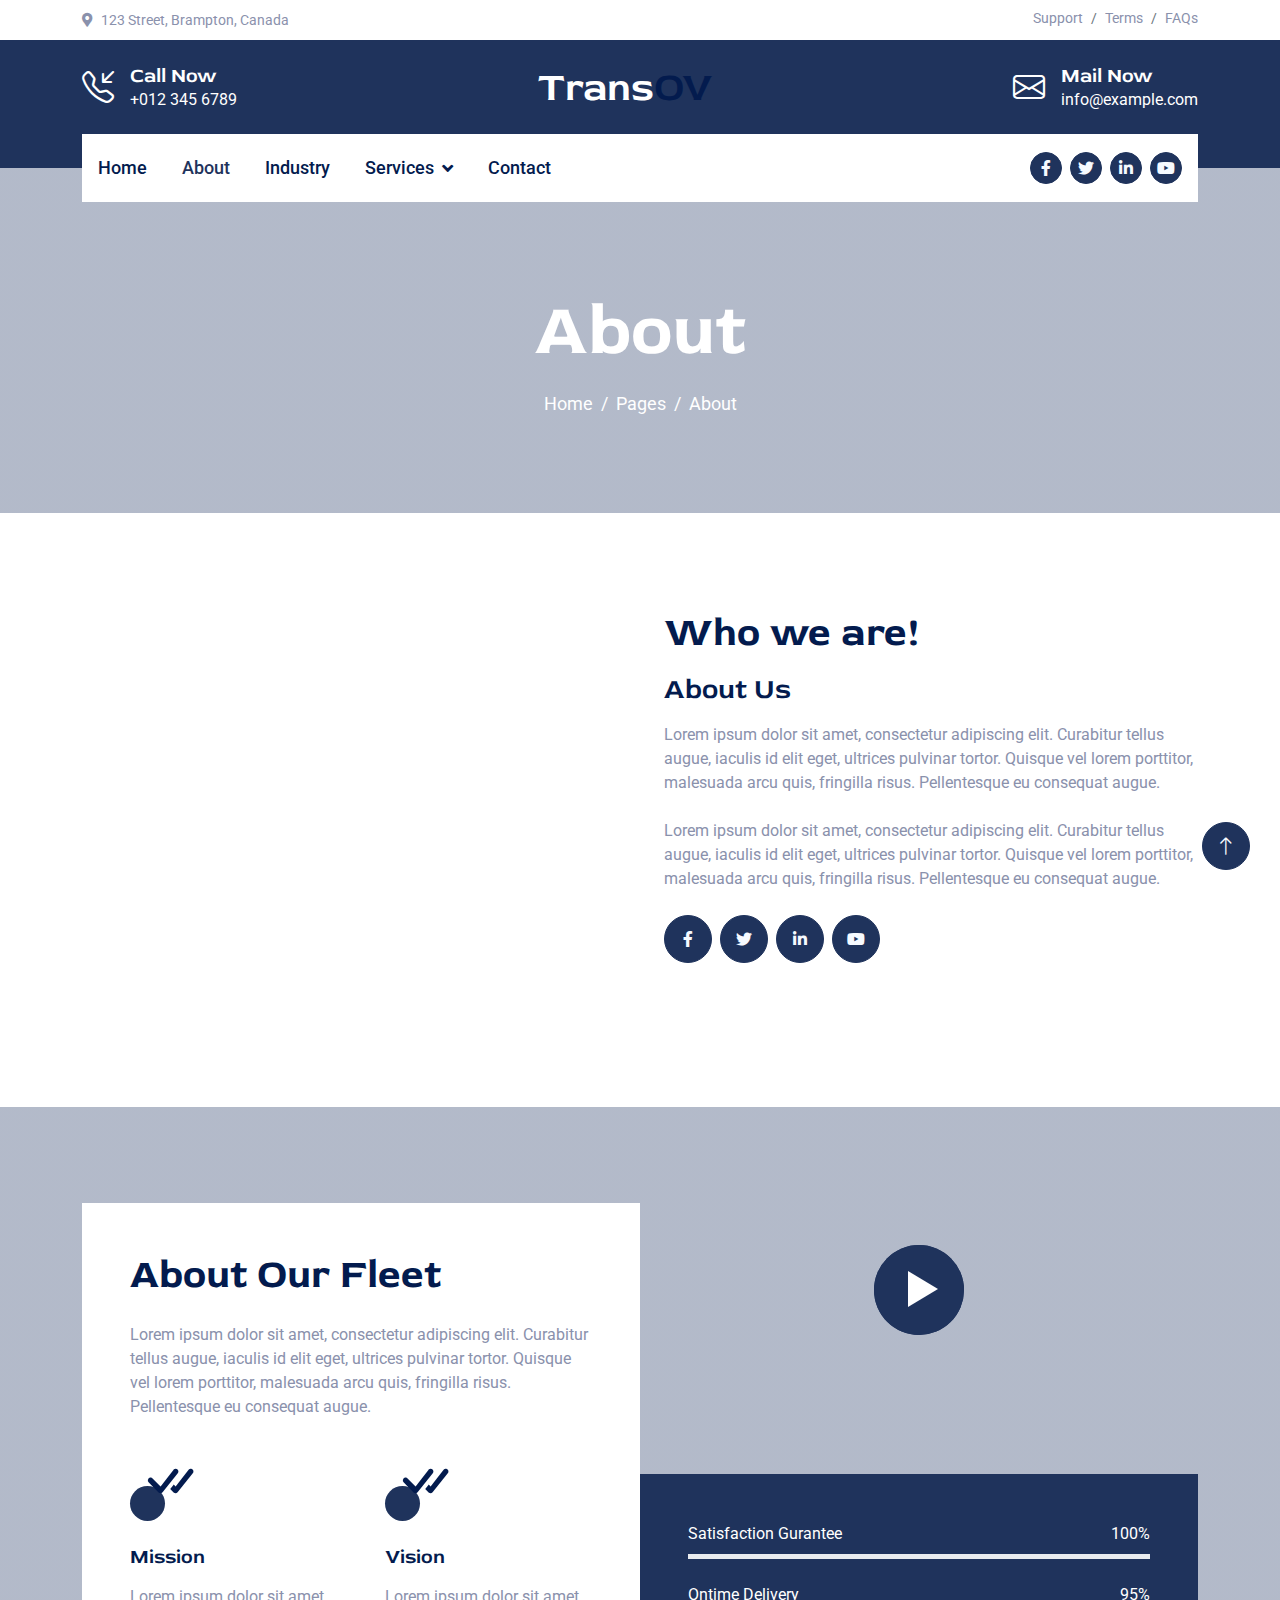
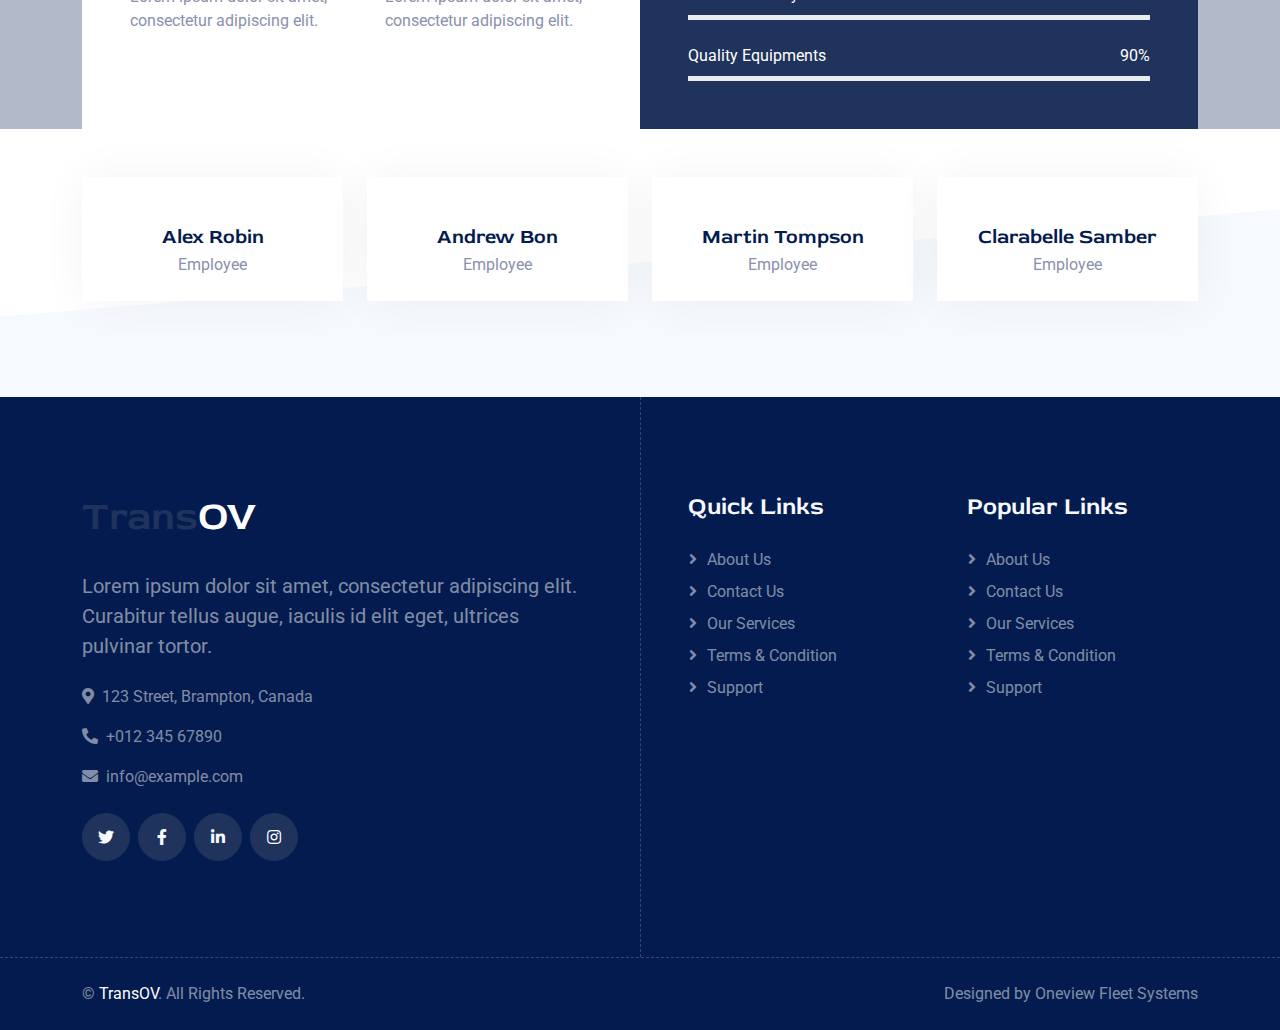
==== about.html @ 71eb105c "Add files via upload" ====
<!DOCTYPE html>
<html lang="en">

<head>
    <meta charset="utf-8">
    <title>Labsky - Laboratory HTML Website Template</title>
    <meta content="width=device-width, initial-scale=1.0" name="viewport">
    <meta content="" name="keywords">
    <meta content="" name="description">

    <!-- Favicon -->
    <link href="img/favicon.ico" rel="icon">

    <!-- Google Web Fonts -->
    <link rel="preconnect" href="https://fonts.googleapis.com">
    <link rel="preconnect" href="https://fonts.gstatic.com" crossorigin>
    <link href="https://fonts.googleapis.com/css2?family=Roboto:wght@400;500&family=Red+Rose:wght@600;700&display=swap"
        rel="stylesheet">

    <!-- Icon Font Stylesheet -->
    <link href="https://cdnjs.cloudflare.com/ajax/libs/font-awesome/5.10.0/css/all.min.css" rel="stylesheet">
    <link rel="stylesheet" href="https://cdn.jsdelivr.net/npm/bootstrap-icons@1.10.4/font/bootstrap-icons.css">

    <!-- Libraries Stylesheet -->
    <link href="lib/animate/animate.min.css" rel="stylesheet">
    <link href="lib/owlcarousel/assets/owl.carousel.min.css" rel="stylesheet">

    <!-- Customized Bootstrap Stylesheet -->
    <link href="css/bootstrap.min.css" rel="stylesheet">

    <!-- Template Stylesheet -->
    <link href="css/style.css" rel="stylesheet">
</head>

<body>
    <!-- Spinner Start -->
    <div id="spinner"
        class="show bg-white position-fixed translate-middle w-100 vh-100 top-50 start-50 d-flex align-items-center justify-content-center">
        <div class="spinner-border text-primary" role="status" style="width: 3rem; height: 3rem;"></div>
    </div>
    <!-- Spinner End -->


   
    <!-- Topbar Start -->
    <div class="container-fluid py-2 d-none d-lg-flex">
        <div class="container">
            <div class="d-flex justify-content-between">
                <div>
                    <small class="me-3"><i class="fa fa-map-marker-alt me-2"></i>123 Street, Brampton, Canada</small>
                   
                </div>
                <nav class="breadcrumb mb-0">
                 
                    <a class="breadcrumb-item small text-body" href="#">Support</a>
                    <a class="breadcrumb-item small text-body" href="#">Terms</a>
                    <a class="breadcrumb-item small text-body" href="#">FAQs</a>
                </nav>
            </div>
        </div>
    </div>
    <!-- Topbar End -->


    <!-- Brand Start -->
    <div class="container-fluid bg-primary text-white pt-4 pb-5 d-none d-lg-flex">
        <div class="container pb-2">
            <div class="d-flex align-items-center justify-content-between">
                <div class="d-flex">
                    <i class="bi bi-telephone-inbound fs-2"></i>
                    <div class="ms-3">
                        <h5 class="text-white mb-0">Call Now</h5>
                        <span>+012 345 6789</span>
                    </div>
                </div>
                <a href="index.html" class="h1 text-white mb-0">Trans<span class="text-dark">OV</span></a>
                <div class="d-flex">
                    <i class="bi bi-envelope fs-2"></i>
                    <div class="ms-3">
                        <h5 class="text-white mb-0">Mail Now</h5>
                        <span>info@example.com</span>
                    </div>
                </div>
            </div>
        </div>
    </div>
    <!-- Brand End -->


    <!-- Navbar Start -->
    <div class="container-fluid sticky-top">
        <div class="container">
            <nav class="navbar navbar-expand-lg navbar-light bg-white py-lg-0 px-lg-3">
                <a href="index.html" class="navbar-brand d-lg-none">
                    <h1 class="text-primary m-0">Trans<span class="text-dark">OV</span></h1>
                </a>
                <button type="button" class="navbar-toggler me-0" data-bs-toggle="collapse"
                    data-bs-target="#navbarCollapse">
                    <span class="navbar-toggler-icon"></span>
                </button>
                <div class="collapse navbar-collapse" id="navbarCollapse">
                    <div class="navbar-nav">
                        <a href="index.html" class="nav-item nav-link ">Home</a>
                        <a href="about.html" class="nav-item nav-link active">About</a>
                        <a href="industry.html" class="nav-item nav-link">Industry</a>
                        <div class="nav-item dropdown">
                            <a href="service.html" class="nav-link dropdown-toggle" data-bs-toggle="dropdown">Services</a>
                            <div class="dropdown-menu bg-light m-0">
                                <a href="ser1.html" class="dropdown-item">Ser 1</a>
                                <a href="ser2.html" class="dropdown-item">Ser 2</a>
                                <a href="ser3.html" class="dropdown-item">Ser 3</a>
                                <a href="ser4.html" class="dropdown-item">Ser 4</a>
                                <a href="ser5.html" class="dropdown-item">Ser 5</a>
								<a href="ser6.html" class="dropdown-item">Ser 6</a>
								<a href="ser7.html" class="dropdown-item">Ser 7</a>
								<a href="ser8.html" class="dropdown-item">Ser 8</a>
                            </div>
                        </div>
                        <a href="contact.html" class="nav-item nav-link">Contact</a>
                    </div>
                    <div class="ms-auto d-none d-lg-flex">
                        <a class="btn btn-sm-square btn-primary ms-2" href=""><i class="fab fa-facebook-f"></i></a>
                        <a class="btn btn-sm-square btn-primary ms-2" href=""><i class="fab fa-twitter"></i></a>
                        <a class="btn btn-sm-square btn-primary ms-2" href=""><i class="fab fa-linkedin-in"></i></a>
                        <a class="btn btn-sm-square btn-primary ms-2" href=""><i class="fab fa-youtube"></i></a>
                    </div>
                </div>
            </nav>
        </div>
    </div>
    <!-- Navbar End -->


    <!-- Page Header Start -->
    <div class="container-fluid page-header py-5 mb-5 wow fadeIn" data-wow-delay="0.1s">
        <div class="container text-center py-5 mt-4">
            <h1 class="display-2 text-white mb-3 animated slideInDown">About</h1>
            <nav aria-label="breadcrumb animated slideInDown">
                <ol class="breadcrumb justify-content-center mb-0">
                    <li class="breadcrumb-item"><a href="#">Home</a></li>
                    <li class="breadcrumb-item"><a href="#">Pages</a></li>
                    <li class="breadcrumb-item" aria-current="page">About</li>
                </ol>
            </nav>
        </div>
    </div>
    <!-- Page Header End -->

    
    <!-- About Start -->
    <div class="container-fluid py-5">
        <div class="container">
            <div class="row g-5 align-items-center mb-5">
                <div class="col-md-6 wow fadeIn" data-wow-delay="0.3s">
                    <img class="img-fluid w-100" src="img/team-1.jpg" alt="">
                </div>
                <div class="col-md-6 wow fadeIn" data-wow-delay="0.5s">
                    <h1 class="display-6 mb-3">Who we are!</h1>
                   
                   
                    <h3 class="mb-3">About Us</h3>
                    <p class="mb-4">Lorem ipsum dolor sit amet, consectetur adipiscing elit. Curabitur tellus augue, iaculis id elit eget, ultrices pulvinar tortor. Quisque vel lorem porttitor, malesuada arcu quis, fringilla risus. Pellentesque eu consequat augue.</p>
                    <p class="mb-4">Lorem ipsum dolor sit amet, consectetur adipiscing elit. Curabitur tellus augue, iaculis id elit eget, ultrices pulvinar tortor. Quisque vel lorem porttitor, malesuada arcu quis, fringilla risus. Pellentesque eu consequat augue.</p>
                    <div class="d-flex">
                        <a class="btn btn-lg-square btn-primary me-2" href=""><i class="fab fa-facebook-f"></i></a>
                        <a class="btn btn-lg-square btn-primary me-2" href=""><i class="fab fa-twitter"></i></a>
                        <a class="btn btn-lg-square btn-primary me-2" href=""><i class="fab fa-linkedin-in"></i></a>
                        <a class="btn btn-lg-square btn-primary me-2" href=""><i class="fab fa-youtube"></i></a>
                    </div>
                </div>
            </div>
        </div>
    </div>
    <!-- About End -->


   <!-- Features Start -->
    <div class="container-fluid feature mt-5 wow fadeInUp" data-wow-delay="0.1s">
        <div class="container">
            <div class="row g-0">
                <div class="col-lg-6 pt-lg-5">
                    <div class="bg-white p-5 mt-lg-5">
                        <h1 class="display-6 mb-4 wow fadeIn" data-wow-delay="0.3s">About Our Fleet</h1>
                        <p class="mb-4 wow fadeIn" data-wow-delay="0.4s">Lorem ipsum dolor sit amet, consectetur adipiscing elit. Curabitur tellus augue, iaculis id elit eget, ultrices pulvinar tortor. Quisque vel lorem porttitor, malesuada arcu quis, fringilla risus. Pellentesque eu consequat augue.</p>
                        <div class="row g-5 pt-2 mb-5">
                            <div class="col-sm-6 wow fadeIn" data-wow-delay="0.3s">
                                <div class="icon-box-primary mb-4">
                                    <i class="bi bi-check-all text-dark"></i>
                                </div>
                                <h5 class="mb-3">Mission</h5>
                                <span>Lorem ipsum dolor sit amet, consectetur adipiscing elit.</span>
                            </div>
                            <div class="col-sm-6 wow fadeIn" data-wow-delay="0.4s">
                                <div class="icon-box-primary mb-4">
                                    <i class="bi bi-check-all text-dark"></i>
                                </div>
                                <h5 class="mb-3">Vision</h5>
                                <span>Lorem ipsum dolor sit amet, consectetur adipiscing elit.</span>
                            </div>
                        </div>
                   
                    </div>
                </div>
                <div class="col-lg-6">
                    <div class="row h-100 align-items-end">
                        <div class="col-12 wow fadeIn" data-wow-delay="0.3s">
                            <div class="d-flex align-items-center justify-content-center" style="min-height: 300px;">
                                <button type="button" class="btn-play" data-bs-toggle="modal"
                                    data-src="" data-bs-target="#videoModal">
                                    <span></span>
                                </button>
                            </div>
                        </div>
                        <div class="col-12">
                            <div class="bg-primary p-5">
                                <div class="experience mb-4 wow fadeIn" data-wow-delay="0.3s">
                                    <div class="d-flex justify-content-between mb-2">
                                        <span class="text-white">Satisfaction Gurantee</span>
                                        <span class="text-white">100%</span>
                                    </div>
                                    <div class="progress">
                                        <div class="progress-bar bg-dark" role="progressbar" aria-valuenow="100" aria-valuemin="0" aria-valuemax="100"></div>
                                    </div>
                                </div>
                                <div class="experience mb-4 wow fadeIn" data-wow-delay="0.4s">
                                    <div class="d-flex justify-content-between mb-2">
                                        <span class="text-white">Ontime Delivery</span>
                                        <span class="text-white">95%</span>
                                    </div>
                                    <div class="progress">
                                        <div class="progress-bar bg-dark" role="progressbar" aria-valuenow="95" aria-valuemin="0" aria-valuemax="100"></div>
                                    </div>
                                </div>
                                <div class="experience mb-0 wow fadeIn" data-wow-delay="0.5s">
                                    <div class="d-flex justify-content-between mb-2">
                                        <span class="text-white">Quality Equipments</span>
                                        <span class="text-white">90%</span>
                                    </div>
                                    <div class="progress">
                                        <div class="progress-bar bg-dark" role="progressbar" aria-valuenow="90" aria-valuemin="0" aria-valuemax="100"></div>
                                    </div>
                                </div>
                            </div>
                        </div>
                    </div>
                </div>
            </div>
        </div>
    </div>
    <!-- Features End -->


    <!-- Video Modal Start -->
    <div class="modal modal-video fade" id="videoModal" tabindex="-1" aria-labelledby="exampleModalLabel"
        aria-hidden="true">
        <div class="modal-dialog">
            <div class="modal-content rounded-0">
                <div class="modal-header">
                    <h3 class="modal-title" id="exampleModalLabel">Youtube Video</h3>
                    <button type="button" class="btn-close" data-bs-dismiss="modal" aria-label="Close"></button>
                </div>
                <div class="modal-body">
                    <!-- 16:9 aspect ratio -->
                    <div class="ratio ratio-16x9">
                        <iframe class="embed-responsive-item" src="" id="video" allowfullscreen
                            allowscriptaccess="always" allow="autoplay"></iframe>
                    </div>
                </div>
            </div>
        </div>
    </div>
    <!-- Video Modal End -->


    <!-- Team Start -->
    <div class="container-fluid container-team py-5">
        <div class="container pb-5">
           
            <div class="row g-4">
                <div class="col-lg-3 col-md-6 wow fadeInUp" data-wow-delay="0.1s">
                    <div class="team-item">
                        <div class="position-relative overflow-hidden">
                            <img class="img-fluid w-100" src="img/team-2.jpg" alt="">
                            <div class="team-social">
                                <a class="btn btn-square btn-light mx-1" href=""><i class="fab fa-facebook-f"></i></a>
                                <a class="btn btn-square btn-light mx-1" href=""><i class="fab fa-twitter"></i></a>
                                <a class="btn btn-square btn-light mx-1" href=""><i class="fab fa-linkedin-in"></i></a>
                                <a class="btn btn-square btn-light mx-1" href=""><i class="fab fa-youtube"></i></a>
                            </div>
                        </div>
                        <div class="text-center p-4">
                            <h5 class="mb-1">Alex Robin</h5>
                            <span>Employee</span>
                        </div>
                    </div>
                </div>
                <div class="col-lg-3 col-md-6 wow fadeInUp" data-wow-delay="0.3s">
                    <div class="team-item">
                        <div class="position-relative overflow-hidden">
                            <img class="img-fluid w-100" src="img/team-3.jpg" alt="">
                            <div class="team-social">
                                <a class="btn btn-square btn-light mx-1" href=""><i class="fab fa-facebook-f"></i></a>
                                <a class="btn btn-square btn-light mx-1" href=""><i class="fab fa-twitter"></i></a>
                                <a class="btn btn-square btn-light mx-1" href=""><i class="fab fa-linkedin-in"></i></a>
                                <a class="btn btn-square btn-light mx-1" href=""><i class="fab fa-youtube"></i></a>
                            </div>
                        </div>
                        <div class="text-center p-4">
                            <h5 class="mb-1">Andrew Bon</h5>
                            <span>Employee</span>
                        </div>
                    </div>
                </div>
                <div class="col-lg-3 col-md-6 wow fadeInUp" data-wow-delay="0.5s">
                    <div class="team-item">
                        <div class="position-relative overflow-hidden">
                            <img class="img-fluid w-100" src="img/team-4.jpg" alt="">
                            <div class="team-social">
                                <a class="btn btn-square btn-light mx-1" href=""><i class="fab fa-facebook-f"></i></a>
                                <a class="btn btn-square btn-light mx-1" href=""><i class="fab fa-twitter"></i></a>
                                <a class="btn btn-square btn-light mx-1" href=""><i class="fab fa-linkedin-in"></i></a>
                                <a class="btn btn-square btn-light mx-1" href=""><i class="fab fa-youtube"></i></a>
                            </div>
                        </div>
                        <div class="text-center p-4">
                            <h5 class="mb-1">Martin Tompson</h5>
                            <span>Employee</span>
                        </div>
                    </div>
                </div>
                <div class="col-lg-3 col-md-6 wow fadeInUp" data-wow-delay="0.7s">
                    <div class="team-item">
                        <div class="position-relative overflow-hidden">
                            <img class="img-fluid w-100" src="img/team-5.jpg" alt="">
                            <div class="team-social">
                                <a class="btn btn-square btn-light mx-1" href=""><i class="fab fa-facebook-f"></i></a>
                                <a class="btn btn-square btn-light mx-1" href=""><i class="fab fa-twitter"></i></a>
                                <a class="btn btn-square btn-light mx-1" href=""><i class="fab fa-linkedin-in"></i></a>
                                <a class="btn btn-square btn-light mx-1" href=""><i class="fab fa-youtube"></i></a>
                            </div>
                        </div>
                        <div class="text-center p-4">
                            <h5 class="mb-1">Clarabelle Samber</h5>
                            <span>Employee</span>
                        </div>
                    </div>
                </div>
            </div>
        </div>
    </div>
    <!-- Team End -->


   <!-- Footer Start -->
    <div class="container-fluid footer position-relative bg-dark text-white-50 py-5 wow fadeIn" data-wow-delay="0.1s">
        <div class="container">
            <div class="row g-5 py-5">
                <div class="col-lg-6 pe-lg-5">
                    <a href="index.html" class="navbar-brand">
                        <h1 class="h1 text-primary mb-0">Trans<span class="text-white">OV</span></h1>
                    </a>
                    <p class="fs-5 mb-4">Lorem ipsum dolor sit amet, consectetur adipiscing elit. Curabitur tellus augue, iaculis id elit eget, ultrices pulvinar tortor.</p>
                    <p><i class="fa fa-map-marker-alt me-2"></i>123 Street, Brampton, Canada</p>
                    <p><i class="fa fa-phone-alt me-2"></i>+012 345 67890</p>
                    <p><i class="fa fa-envelope me-2"></i>info@example.com</p>
                    <div class="d-flex mt-4">
                        <a class="btn btn-lg-square btn-primary me-2" href="#"><i class="fab fa-twitter"></i></a>
                        <a class="btn btn-lg-square btn-primary me-2" href="#"><i class="fab fa-facebook-f"></i></a>
                        <a class="btn btn-lg-square btn-primary me-2" href="#"><i class="fab fa-linkedin-in"></i></a>
                        <a class="btn btn-lg-square btn-primary me-2" href="#"><i class="fab fa-instagram"></i></a>
                    </div>
                </div>
                <div class="col-lg-6 ps-lg-5">
                    <div class="row g-5">
                        <div class="col-sm-6">
                            <h4 class="text-light mb-4">Quick Links</h4>
                            <a class="btn btn-link" href="">About Us</a>
                            <a class="btn btn-link" href="">Contact Us</a>
                            <a class="btn btn-link" href="">Our Services</a>
                            <a class="btn btn-link" href="">Terms & Condition</a>
                            <a class="btn btn-link" href="">Support</a>
                        </div>
                        <div class="col-sm-6">
                            <h4 class="text-light mb-4">Popular Links</h4>
                            <a class="btn btn-link" href="">About Us</a>
                            <a class="btn btn-link" href="">Contact Us</a>
                            <a class="btn btn-link" href="">Our Services</a>
                            <a class="btn btn-link" href="">Terms & Condition</a>
                            <a class="btn btn-link" href="">Support</a>
                        </div>
                        
                    </div>
                </div>
            </div>
        </div>
    </div>
    <!-- Footer End -->


    <!-- Copyright Start -->
    <div class="container-fluid copyright bg-dark text-white-50 py-4">
        <div class="container">
            <div class="row">
                <div class="col-md-6 text-center text-md-start">
                    <p class="mb-0">&copy; <a href="#">TransOV</a>. All Rights Reserved.</p>
                </div>
                <div class="col-md-6 text-center text-md-end">
                    <p class="mb-0">Designed by Oneview Fleet Systems</p>
                </div>
            </div>
        </div>
    </div>
    <!-- Copyright End -->


    <!-- Back to Top -->
    <a href="#" class="btn btn-lg btn-primary btn-lg-square rounded-circle back-to-top"><i class="bi bi-arrow-up"></i></a>


    <!-- JavaScript Libraries -->
    <script src="https://ajax.googleapis.com/ajax/libs/jquery/3.6.1/jquery.min.js"></script>
    <script src="https://cdn.jsdelivr.net/npm/bootstrap@5.0.0/dist/js/bootstrap.bundle.min.js"></script>
    <script src="lib/wow/wow.min.js"></script>
    <script src="lib/easing/easing.min.js"></script>
    <script src="lib/waypoints/waypoints.min.js"></script>
    <script src="lib/counterup/counterup.min.js"></script>
    <script src="lib/owlcarousel/owl.carousel.min.js"></script>

    <!-- Template Javascript -->
    <script src="js/main.js"></script>
</body>

</html>
---- css/style.css ----
/********** Template CSS **********/

.back-to-top {
    position: fixed;
    display: none;
    right: 30px;
    bottom: 30px;
    z-index: 99;
}

.fw-medium {
    font-weight: 500;
}


/*** Spinner ***/
#spinner {
    opacity: 0;
    visibility: hidden;
    transition: opacity .5s ease-out, visibility 0s linear .5s;
    z-index: 99999;
}

#spinner.show {
    transition: opacity .5s ease-out, visibility 0s linear 0s;
    visibility: visible;
    opacity: 1;
}


/*** Button ***/
.btn {
    transition: .5s;
    font-weight: 500;
}

.btn-primary,
.btn-outline-primary:hover {
    color: var(--bs-light);
}

.btn-secondary,
.btn-outline-secondary:hover {
    color: var(--bs-dark);
}

.btn-square {
    width: 38px;
    height: 38px;
}

.btn-sm-square {
    width: 32px;
    height: 32px;
}

.btn-lg-square {
    width: 48px;
    height: 48px;
}

.btn-square,
.btn-sm-square,
.btn-lg-square {
    padding: 0;
    display: flex;
    align-items: center;
    justify-content: center;
    border-radius: 50px;
    font-weight: normal;
}

.icon-box-primary,
.icon-box-light {
    position: relative;
    padding: 0 0 10px 10px;
    z-index: 1;
}

.icon-box-primary i,
.icon-box-light i {
    font-size: 60px;
    line-height: 0;
}

.icon-box-primary::before,
.icon-box-light::before {
    position: absolute;
    content: "";
    width: 35px;
    height: 35px;
    left: 0;
    bottom: 0;
    border-radius: 35px;
    transition: .5s;
    z-index: -1;
}

.icon-box-primary::before {
    background: var(--bs-primary);
}

.icon-box-light::before {
    background: var(--bs-light);
}


/*** Navbar ***/
.sticky-top {
    top: -100px;
    transition: .5s;
}

.navbar .navbar-nav .nav-link {
    margin-right: 35px;
    padding: 20px 0;
    color: var(--bs-dark);
    font-size: 18px;
    font-weight: 500;
    outline: none;
}

.navbar .navbar-nav .nav-link:hover,
.navbar .navbar-nav .nav-link.active {
    color: var(--bs-primary);
}

.navbar .dropdown-toggle::after {
    border: none;
    content: "\f107";
    font-family: "Font Awesome 5 Free";
    font-weight: 900;
    vertical-align: middle;
    margin-left: 8px;
}

@media (max-width: 991.98px) {
    .navbar .navbar-nav .nav-link  {
        margin-right: 0;
        padding: 10px 0;
    }

    .navbar .navbar-nav {
        margin-top: 15px;
        border-top: 1px solid #EEEEEE;
    }
}

@media (min-width: 992px) {
    .sticky-top {
        margin-top: -34px;
    }

    .navbar {
        height: 68px;
    }

    .navbar .nav-item .dropdown-menu {
        display: block;
        border: none;
        margin-top: 0;
        top: 150%;
        opacity: 0;
        visibility: hidden;
        transition: .5s;
    }

    .navbar .nav-item:hover .dropdown-menu {
        top: 100%;
        visibility: visible;
        transition: .5s;
        opacity: 1;
    }
}


/*** Header ***/
@media (min-width: 992px) {
    .header-carousel,
    .page-header {
        margin-top: -34px;
    }
}

.carousel-caption {
    top: 0;
    left: 0;
    right: 0;
    bottom: 0;
    display: flex;
    align-items: center;
    background: rgba(3, 27, 78, .3);
    z-index: 1;
}

.carousel-control-prev,
.carousel-control-next {
    width: 15%;
}

.carousel-control-prev-icon,
.carousel-control-next-icon {
    width: 3.5rem;
    height: 3.5rem;
    border-radius: 3.5rem;
    background-color: var(--bs-primary);
    border: 15px solid var(--bs-primary);
}

@media (max-width: 767.98px) {
    #header-carousel .carousel-item {
        position: relative;
        min-height: 450px;
    }
    
    #header-carousel .carousel-item img {
        position: absolute;
        width: 100%;
        height: 100%;
        object-fit: cover;
    }
}

.page-header {
    background: linear-gradient(rgba(3, 27, 78, .3), rgba(3, 27, 78, .3)), url(../img/testimonial.jpg) center center no-repeat;
    background-size: cover;
}

.page-header .breadcrumb-item+.breadcrumb-item::before {
    color: var(--bs-white);
}

.page-header .breadcrumb-item,
.page-header .breadcrumb-item a {
    font-size: 18px;
    color: var(--bs-white);
}


/*** Features ***/
.feature {
    background: linear-gradient(rgba(3, 27, 78, .3), rgba(3, 27, 78, .3)), url(../img/feature.jpg) left center no-repeat;
    background-size: cover;
}

.feature-row {
    box-shadow: 0 0 45px rgba(0, 0, 0, .08);
}

.feature-item {
    border-color: rgba(0, 0, 0, .03) !important;
}

.experience .progress {
    height: 5px;
}

.experience .progress .progress-bar {
    width: 0px;
    transition: 3s;
}

.experience .nav-pills .nav-link {
    color: var(--dark);
}

.experience .nav-pills .nav-link.active {
    color: #FFFFFF;
}

.experience .tab-content hr {
    width: 30px;
}


/*** About ***/
.about-fact {
    width: 220px;
    height: 220px;
    box-shadow: 0 0 30px rgba(0, 0, 0, .1);
}

@media (min-width: 576px) {
    .about-fact.mt-n130 {
        margin-top: -130px;
    }
}

.btn-play {
    position: relative;
    display: block;
    box-sizing: content-box;
    width: 36px;
    height: 46px;
    border-radius: 100%;
    border: none;
    outline: none !important;
    padding: 18px 20px 20px 28px;
    background: var(--bs-primary);
}

.btn-play:before {
    content: "";
    position: absolute;
    z-index: 0;
    left: 50%;
    top: 50%;
    transform: translateX(-50%) translateY(-50%);
    display: block;
    width: 90px;
    height: 90px;
    background: var(--bs-primary);
    border-radius: 100%;
    animation: pulse-border 1500ms ease-out infinite;
}

.btn-play:after {
    content: "";
    position: absolute;
    z-index: 1;
    left: 50%;
    top: 50%;
    transform: translateX(-50%) translateY(-50%);
    display: block;
    width: 90px;
    height: 90px;
    background: var(--bs-primary);
    border-radius: 100%;
    transition: all 200ms;
}

.btn-play span {
    display: block;
    position: relative;
    z-index: 3;
    width: 0;
    height: 0;
    left: 3px;
    border-left: 30px solid #FFFFFF;
    border-top: 18px solid transparent;
    border-bottom: 18px solid transparent;
}

@keyframes pulse-border {
    0% {
        transform: translateX(-50%) translateY(-50%) translateZ(0) scale(1);
        opacity: 1;
    }

    100% {
        transform: translateX(-50%) translateY(-50%) translateZ(0) scale(2);
        opacity: 0;
    }
}

.modal-video .modal-dialog {
    position: relative;
    max-width: 800px;
    margin: 60px auto 0 auto;
}

.modal-video .modal-body {
    position: relative;
    padding: 0px;
}

.modal-video .close {
    position: absolute;
    width: 30px;
    height: 30px;
    right: 0px;
    top: -30px;
    z-index: 999;
    font-size: 30px;
    font-weight: normal;
    color: #FFFFFF;
    background: #000000;
    opacity: 1;
}


/*** Service ***/
.container-service {
    position: relative;
}

.container-service::before {
    position: absolute;
    content: '';
    background: var(--bs-light);
    width: 100%;
    height: 100%;
    left: 0px;
    top: 0px;
    clip-path: polygon(0 0, 100% 0, 100% 30%, 0 70%);
    z-index: -1;
}

.service-item {
    position: relative;
    height: 100%;
    padding: 45px 30px;
    background: var(--bs-white);
    box-shadow: 0 0 45px rgba(0, 0, 0, .05);
}

.service-item::before {
    position: absolute;
    content: "";
    width: 100%;
    height: 0;
    left: 0;
    bottom: 0;
    transition: .5s;
    background: var(--bs-primary);
}

.service-item:hover::before {
    height: 100%;
    top: 0;
}

.service-item * {
    position: relative;
    transition: .5s;
    z-index: 1;
}

.service-item:hover h5,
.service-item:hover p {
    color: var(--bs-white);
}

.service-item:hover .icon-box-primary::before {
    background: var(--bs-dark);
}

.service-item:hover .icon-box-primary i {
    color: var(--bs-white) !important;
}


/*** Team ***/
.container-team {
    position: relative;
}

.container-team::before {
    position: absolute;
    content: '';
    background: var(--bs-light);
    width: 100%;
    height: 100%;
    left: 0px;
    top: 0px;
    clip-path: polygon(0 70%, 100% 30%, 100% 100%, 0% 100%);
    z-index: -1;
}

.team-item {
    background: var(--bs-white);
    box-shadow: 0 0 45px rgba(0, 0, 0, .05);
}

.team-item .team-social {
    position: absolute;
    width: 0;
    height: 100%;
    top: 0;
    right: 0;
    transition: .5s;
    background: var(--bs-primary);
    display: flex;
    align-items: center;
    justify-content: center;
}

.team-item:hover .team-social {
    width: 100%;
    left: 0;
}

.team-item .team-social .btn {
    opacity: 0;
    transition: .5s;
}

.team-item:hover .team-social .btn {
    opacity: 1;
}


/*** Testimonial ***/
.testimonial {
    background: linear-gradient(rgba(3, 27, 78, .3), rgba(3, 27, 78, .3)), url(../img/testimonial.jpg) left center no-repeat;
    background-size: cover;
}

.testimonial-item img {
    width: 60px !important;
    height: 60px !important;
    border-radius: 60px;
}

.testimonial-carousel .owl-nav {
    position: absolute;
    top: 0;
    right: 0;
    display: flex;
}

.testimonial-carousel .owl-nav .owl-prev,
.testimonial-carousel .owl-nav .owl-next {
    margin-left: 15px;
    color: var(--bs-primary);
    font-size: 30px;
    line-height: 0;
    transition: .5s;
}

.testimonial-carousel .owl-nav .owl-prev:hover,
.testimonial-carousel .owl-nav .owl-next:hover {
    color: var(--bs-dark);
}


/*** Contact ***/
@media (min-width: 992px) {
    .contact-info::after {
        position: absolute;
        content: "";
        width: 0px;
        height: 100%;
        top: 0;
        left: 50%;
        border-left: 1px dashed rgba(255, 255, 255, .2);
    }
}

@media (max-width: 991.98px) {
    .contact-info::after {
        position: absolute;
        content: "";
        width: 100%;
        height: 0px;
        top: 50%;
        left: 0;
        border-top: 1px dashed rgba(255, 255, 255, .2);
    }
}


/*** Footer ***/
.footer {
    background: linear-gradient(rgba(3, 27, 78, .3), rgba(3, 27, 78, .3)), url(../img/footer.png) center center no-repeat;
    background-size: contain;
}

@media (min-width: 992px) {
    .footer::after {
        position: absolute;
        content: "";
        width: 0px;
        height: 100%;
        top: 0;
        left: 50%;
        border-left: 1px dashed rgba(255, 255, 255, .2);
    }
}

.footer .btn.btn-link {
    display: block;
    margin-bottom: 5px;
    padding: 0;
    text-align: left;
    color: rgba(255, 255, 255, .5);
    font-weight: normal;
    text-transform: capitalize;
    transition: .3s;
}

.footer .btn.btn-link::before {
    position: relative;
    content: "\f105";
    font-family: "Font Awesome 5 Free";
    font-weight: 900;
    color: rgba(255, 255, 255, .5);
    margin-right: 10px;
}

.footer .btn.btn-link:hover {
    color: var(--bs-primary);
    letter-spacing: 1px;
    box-shadow: none;
}

.copyright {
    border-top: 1px dashed rgba(255, 255, 255, .2);
}

.copyright a {
    color: var(--bs-white);
}

.copyright a:hover {
    color: var(--bs-primary);
}
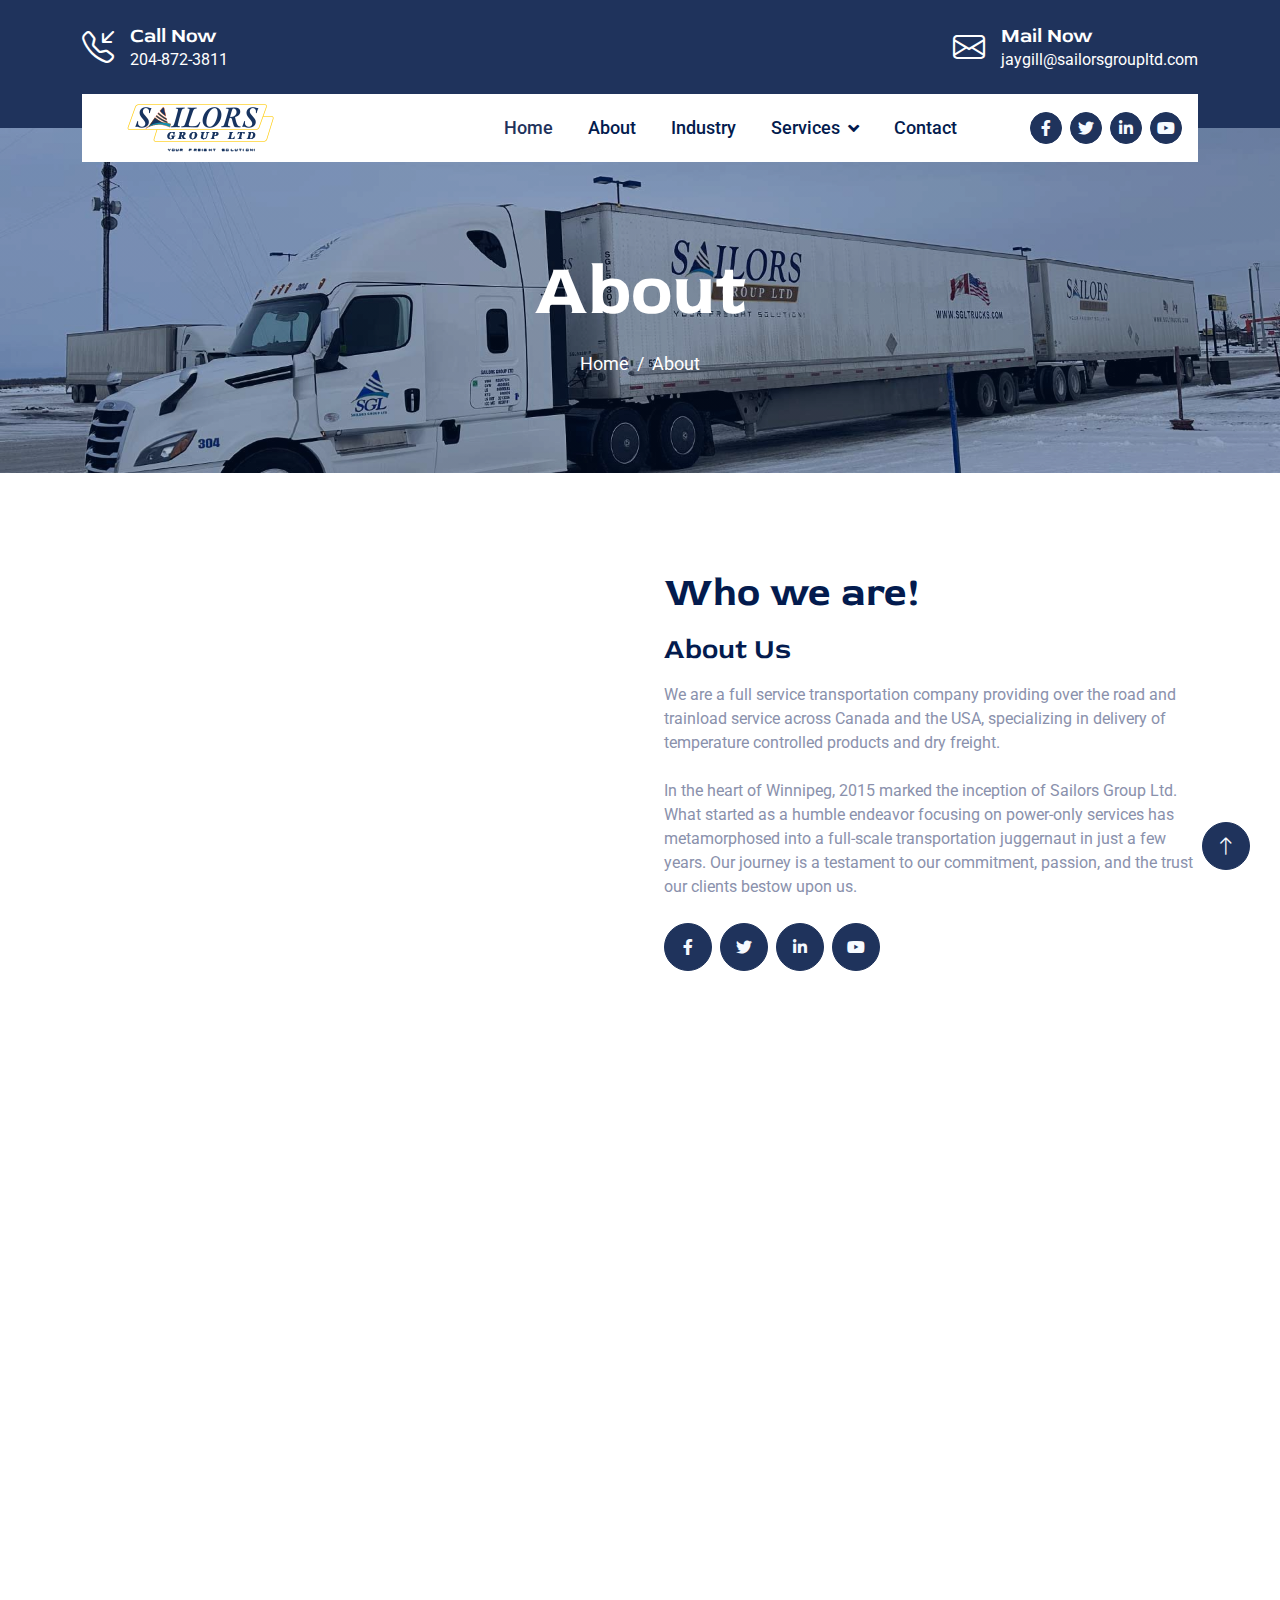
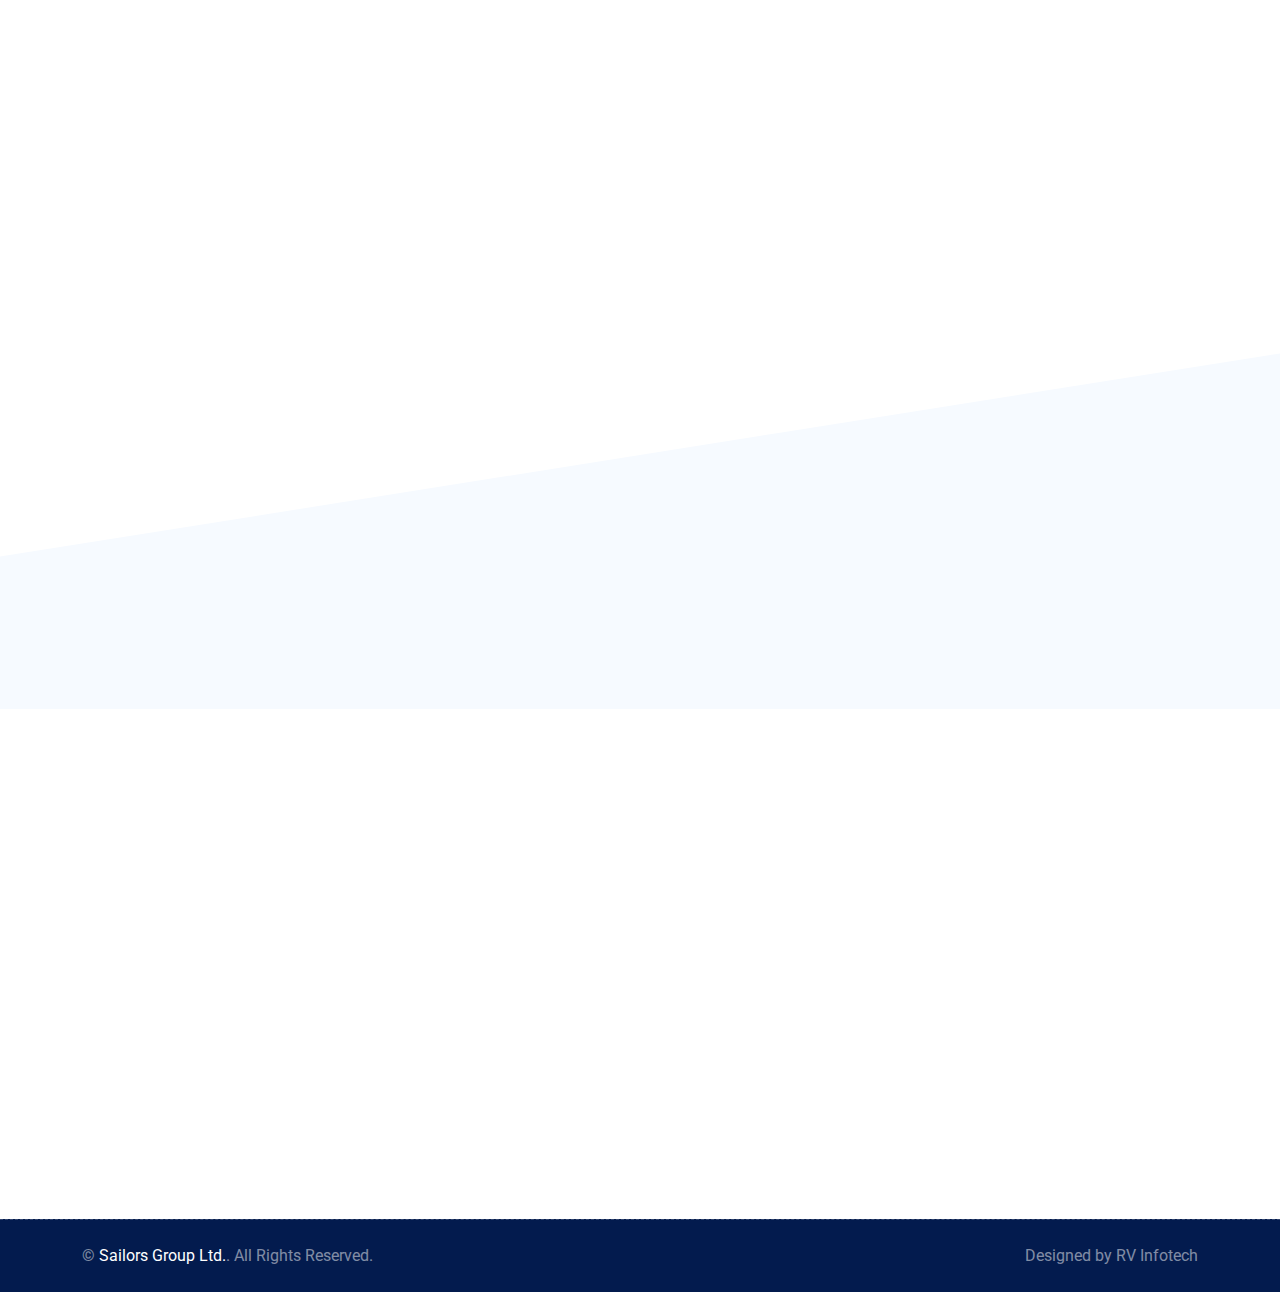
==== commit 89b9abc9: "Add files via upload" ====
--- a/about.html
+++ b/about.html
@@ -3,7 +3,7 @@
 
 <head>
     <meta charset="utf-8">
-    <title>Labsky - Laboratory HTML Website Template</title>
+    <title>Sailors Group</title>
     <meta content="width=device-width, initial-scale=1.0" name="viewport">
     <meta content="" name="keywords">
     <meta content="" name="description">
@@ -42,27 +42,9 @@
 
 
    
-    <!-- Topbar Start -->
-    <div class="container-fluid py-2 d-none d-lg-flex">
-        <div class="container">
-            <div class="d-flex justify-content-between">
-                <div>
-                    <small class="me-3"><i class="fa fa-map-marker-alt me-2"></i>123 Street, Brampton, Canada</small>
-                   
-                </div>
-                <nav class="breadcrumb mb-0">
-                 
-                    <a class="breadcrumb-item small text-body" href="#">Support</a>
-                    <a class="breadcrumb-item small text-body" href="#">Terms</a>
-                    <a class="breadcrumb-item small text-body" href="#">FAQs</a>
-                </nav>
-            </div>
-        </div>
-    </div>
-    <!-- Topbar End -->
-
-
-    <!-- Brand Start -->
+ 
+
+     <!-- Brand Start -->
     <div class="container-fluid bg-primary text-white pt-4 pb-5 d-none d-lg-flex">
         <div class="container pb-2">
             <div class="d-flex align-items-center justify-content-between">
@@ -70,15 +52,15 @@
                     <i class="bi bi-telephone-inbound fs-2"></i>
                     <div class="ms-3">
                         <h5 class="text-white mb-0">Call Now</h5>
-                        <span>+012 345 6789</span>
-                    </div>
-                </div>
-                <a href="index.html" class="h1 text-white mb-0">Trans<span class="text-dark">OV</span></a>
+                        <span>204-872-3811</span>
+                    </div>
+                </div>
+				  
                 <div class="d-flex">
                     <i class="bi bi-envelope fs-2"></i>
                     <div class="ms-3">
                         <h5 class="text-white mb-0">Mail Now</h5>
-                        <span>info@example.com</span>
+                        <span>jaygill@sailorsgroupltd.com</span>
                     </div>
                 </div>
             </div>
@@ -90,34 +72,34 @@
     <!-- Navbar Start -->
     <div class="container-fluid sticky-top">
         <div class="container">
-            <nav class="navbar navbar-expand-lg navbar-light bg-white py-lg-0 px-lg-3">
+            <nav class="navbar rounded-0 navbar-expand-lg navbar-light bg-white py-lg-0 px-lg-3">
                 <a href="index.html" class="navbar-brand d-lg-none">
-                    <h1 class="text-primary m-0">Trans<span class="text-dark">OV</span></h1>
+                    <img class="img navbar-toggler" src="img/logo.png" alt="">
                 </a>
                 <button type="button" class="navbar-toggler me-0" data-bs-toggle="collapse"
                     data-bs-target="#navbarCollapse">
                     <span class="navbar-toggler-icon"></span>
                 </button>
+				<img class="img" src="img/logo.png" alt="">
                 <div class="collapse navbar-collapse" id="navbarCollapse">
                     <div class="navbar-nav">
-                        <a href="index.html" class="nav-item nav-link ">Home</a>
-                        <a href="about.html" class="nav-item nav-link active">About</a>
+                        <a href="index.html" class="nav-item nav-link active">Home</a>
+                        <a href="about.html" class="nav-item nav-link">About</a>
                         <a href="industry.html" class="nav-item nav-link">Industry</a>
                         <div class="nav-item dropdown">
                             <a href="service.html" class="nav-link dropdown-toggle" data-bs-toggle="dropdown">Services</a>
                             <div class="dropdown-menu bg-light m-0">
-                                <a href="ser1.html" class="dropdown-item">Ser 1</a>
-                                <a href="ser2.html" class="dropdown-item">Ser 2</a>
-                                <a href="ser3.html" class="dropdown-item">Ser 3</a>
-                                <a href="ser4.html" class="dropdown-item">Ser 4</a>
-                                <a href="ser5.html" class="dropdown-item">Ser 5</a>
-								<a href="ser6.html" class="dropdown-item">Ser 6</a>
-								<a href="ser7.html" class="dropdown-item">Ser 7</a>
-								<a href="ser8.html" class="dropdown-item">Ser 8</a>
+                                <a href="cts.html" class="dropdown-item">Comprehensive Transportation Solutions</a>
+                                <a href="alc.html" class="dropdown-item">Advanced Logistics Capabilities</a>
+                                <a href="cbc.html" class="dropdown-item">Custom Bonded Carrier</a>
+                                <a href="s&c.html" class="dropdown-item">Safety and Compliance</a>
+                                <a href="ecs.html" class="dropdown-item">Exceptional Customer Service</a>
+								
                             </div>
                         </div>
                         <a href="contact.html" class="nav-item nav-link">Contact</a>
                     </div>
+					
                     <div class="ms-auto d-none d-lg-flex">
                         <a class="btn btn-sm-square btn-primary ms-2" href=""><i class="fab fa-facebook-f"></i></a>
                         <a class="btn btn-sm-square btn-primary ms-2" href=""><i class="fab fa-twitter"></i></a>
@@ -138,7 +120,7 @@
             <nav aria-label="breadcrumb animated slideInDown">
                 <ol class="breadcrumb justify-content-center mb-0">
                     <li class="breadcrumb-item"><a href="#">Home</a></li>
-                    <li class="breadcrumb-item"><a href="#">Pages</a></li>
+                 
                     <li class="breadcrumb-item" aria-current="page">About</li>
                 </ol>
             </nav>
@@ -152,15 +134,15 @@
         <div class="container">
             <div class="row g-5 align-items-center mb-5">
                 <div class="col-md-6 wow fadeIn" data-wow-delay="0.3s">
-                    <img class="img-fluid w-100" src="img/team-1.jpg" alt="">
+                    <img class="img-fluid rounded w-100" src="img/team-1.png" alt="">
                 </div>
                 <div class="col-md-6 wow fadeIn" data-wow-delay="0.5s">
                     <h1 class="display-6 mb-3">Who we are!</h1>
                    
                    
                     <h3 class="mb-3">About Us</h3>
-                    <p class="mb-4">Lorem ipsum dolor sit amet, consectetur adipiscing elit. Curabitur tellus augue, iaculis id elit eget, ultrices pulvinar tortor. Quisque vel lorem porttitor, malesuada arcu quis, fringilla risus. Pellentesque eu consequat augue.</p>
-                    <p class="mb-4">Lorem ipsum dolor sit amet, consectetur adipiscing elit. Curabitur tellus augue, iaculis id elit eget, ultrices pulvinar tortor. Quisque vel lorem porttitor, malesuada arcu quis, fringilla risus. Pellentesque eu consequat augue.</p>
+                    <p class="mb-4">We are a full service transportation company providing over the road and trainload service across Canada and the USA, specializing in delivery of temperature controlled products and dry freight. </p>
+                    <p class="mb-4">In the heart of Winnipeg, 2015 marked the inception of Sailors Group Ltd. What started as a humble endeavor focusing on power-only services has metamorphosed into a full-scale transportation juggernaut in just a few years. Our journey is a testament to our commitment, passion, and the trust our clients bestow upon us.</p>
                     <div class="d-flex">
                         <a class="btn btn-lg-square btn-primary me-2" href=""><i class="fab fa-facebook-f"></i></a>
                         <a class="btn btn-lg-square btn-primary me-2" href=""><i class="fab fa-twitter"></i></a>
@@ -178,8 +160,34 @@
     <div class="container-fluid feature mt-5 wow fadeInUp" data-wow-delay="0.1s">
         <div class="container">
             <div class="row g-0">
-                <div class="col-lg-6 pt-lg-5">
-                    <div class="bg-white p-5 mt-lg-5">
+			
+                <div class="col-lg-12 mb-5  pt-lg-3">
+                    <div class="bg-white rounded p-5 mt-lg-5">
+                        <h1 class="display-6 mb-4 wow fadeIn" data-wow-delay="0.3s">Our Origins</h1>
+                        <p class="mb-4 wow fadeIn" data-wow-delay="0.4s">In the heart of Winnipeg, 2015 marked the inception of Sailors Group Ltd. What started as a humble endeavor focusing on power-only services has metamorphosed into a full-scale transportation juggernaut in just a few years. Our journey is a testament to our commitment, passion, and the trust our clients bestow upon us.</p>
+                        <div class="row g-5 pt-2 mb-5">
+                            <div class="col-sm-6 wow fadeIn" data-wow-delay="0.3s">
+                                <div class="icon-box-primary mb-4">
+                                    <i class="bi bi-check text-dark"></i>
+                                </div>
+                                <h5 class="mb-3">Our Fleet</h5>
+                                <span>Equipped with over 80 trucks and 150 trailers, including Dry Vans, Heaters, and Reefers, our fleet is meticulously maintained to ensure top-notch service. We take pride in having state-ofthe-art vehicles that minimize environmental impact and maximize efficiency.</span>
+                            </div>
+                            <div class="col-sm-6 wow fadeIn" data-wow-delay="0.4s">
+                                <div class="icon-box-primary mb-4">
+                                    <i class="bi bi-check text-dark"></i>
+                                </div>
+                                <h5 class="mb-3">Our Team</h5>
+                                <span>The heartbeat of Sailors Group Ltd is our dedicated team. From experienced drivers who understand the nuances of the road to a professional staff that ensures seamless operations, every member plays a pivotal role in our success story. Our 24x7 dispatch services and realtime load tracking are testament to our team's dedication</span>
+                            </div>
+                        </div>
+                   
+                    </div>
+                </div>
+				<!--<div class="col-lg-2">
+				</div>
+				<div class="col-lg-5 pt-lg-5">
+                    <div class="bg-white rounded p-5 mt-lg-5">
                         <h1 class="display-6 mb-4 wow fadeIn" data-wow-delay="0.3s">About Our Fleet</h1>
                         <p class="mb-4 wow fadeIn" data-wow-delay="0.4s">Lorem ipsum dolor sit amet, consectetur adipiscing elit. Curabitur tellus augue, iaculis id elit eget, ultrices pulvinar tortor. Quisque vel lorem porttitor, malesuada arcu quis, fringilla risus. Pellentesque eu consequat augue.</p>
                         <div class="row g-5 pt-2 mb-5">
@@ -200,8 +208,8 @@
                         </div>
                    
                     </div>
-                </div>
-                <div class="col-lg-6">
+                </div>-->
+                <!--<div class="col-lg-6">
                     <div class="row h-100 align-items-end">
                         <div class="col-12 wow fadeIn" data-wow-delay="0.3s">
                             <div class="d-flex align-items-center justify-content-center" style="min-height: 300px;">
@@ -242,7 +250,7 @@
                                 </div>
                             </div>
                         </div>
-                    </div>
+                    </div>-->
                 </div>
             </div>
         </div>
@@ -251,7 +259,7 @@
 
 
     <!-- Video Modal Start -->
-    <div class="modal modal-video fade" id="videoModal" tabindex="-1" aria-labelledby="exampleModalLabel"
+    <!--<div class="modal modal-video fade" id="videoModal" tabindex="-1" aria-labelledby="exampleModalLabel"
         aria-hidden="true">
         <div class="modal-dialog">
             <div class="modal-content rounded-0">
@@ -261,25 +269,25 @@
                 </div>
                 <div class="modal-body">
                     <!-- 16:9 aspect ratio -->
-                    <div class="ratio ratio-16x9">
+                   <!-- <div class="ratio ratio-16x9">
                         <iframe class="embed-responsive-item" src="" id="video" allowfullscreen
                             allowscriptaccess="always" allow="autoplay"></iframe>
                     </div>
                 </div>
             </div>
         </div>
-    </div>
+    </div>-->
     <!-- Video Modal End -->
 
 
     <!-- Team Start -->
     <div class="container-fluid container-team py-5">
         <div class="container pb-5">
-           
+        <h1 class="display-6 text-center mb-4 wow fadeIn" data-wow-delay="0.3s">Anchoring Our Success</h1>
             <div class="row g-4">
                 <div class="col-lg-3 col-md-6 wow fadeInUp" data-wow-delay="0.1s">
                     <div class="team-item">
-                        <div class="position-relative overflow-hidden">
+                       <!-- <div class="position-relative overflow-hidden">
                             <img class="img-fluid w-100" src="img/team-2.jpg" alt="">
                             <div class="team-social">
                                 <a class="btn btn-square btn-light mx-1" href=""><i class="fab fa-facebook-f"></i></a>
@@ -287,16 +295,16 @@
                                 <a class="btn btn-square btn-light mx-1" href=""><i class="fab fa-linkedin-in"></i></a>
                                 <a class="btn btn-square btn-light mx-1" href=""><i class="fab fa-youtube"></i></a>
                             </div>
-                        </div>
+                        </div>-->
                         <div class="text-center p-4">
-                            <h5 class="mb-1">Alex Robin</h5>
-                            <span>Employee</span>
+                            <h5 class="mb-1"> Reliability</h5>
+                            <span>In an industry where timings can make or break deals, we've made reliability our hallmark. Through meticulous planning, state-of-the-art equipment, and an unyielding commitment, we ensure that every delivery is on time, every time</span>
                         </div>
                     </div>
                 </div>
                 <div class="col-lg-3 col-md-6 wow fadeInUp" data-wow-delay="0.3s">
                     <div class="team-item">
-                        <div class="position-relative overflow-hidden">
+                       <!-- <div class="position-relative overflow-hidden">
                             <img class="img-fluid w-100" src="img/team-3.jpg" alt="">
                             <div class="team-social">
                                 <a class="btn btn-square btn-light mx-1" href=""><i class="fab fa-facebook-f"></i></a>
@@ -304,16 +312,16 @@
                                 <a class="btn btn-square btn-light mx-1" href=""><i class="fab fa-linkedin-in"></i></a>
                                 <a class="btn btn-square btn-light mx-1" href=""><i class="fab fa-youtube"></i></a>
                             </div>
-                        </div>
+                        </div>-->
                         <div class="text-center p-4">
-                            <h5 class="mb-1">Andrew Bon</h5>
-                            <span>Employee</span>
+                            <h5 class="mb-1"> Customer-Centric Approach</h5>
+                            <span>For us, every client is a valued partner. We go beyond just transactions, investing time to understand individual needs, challenges, and expectations. Our solutions are tailored, ensuring a personalized experience for each partner.</span>
                         </div>
                     </div>
                 </div>
                 <div class="col-lg-3 col-md-6 wow fadeInUp" data-wow-delay="0.5s">
                     <div class="team-item">
-                        <div class="position-relative overflow-hidden">
+                        <!--<div class="position-relative overflow-hidden">
                             <img class="img-fluid w-100" src="img/team-4.jpg" alt="">
                             <div class="team-social">
                                 <a class="btn btn-square btn-light mx-1" href=""><i class="fab fa-facebook-f"></i></a>
@@ -321,16 +329,16 @@
                                 <a class="btn btn-square btn-light mx-1" href=""><i class="fab fa-linkedin-in"></i></a>
                                 <a class="btn btn-square btn-light mx-1" href=""><i class="fab fa-youtube"></i></a>
                             </div>
-                        </div>
+                        </div>-->
                         <div class="text-center p-4">
-                            <h5 class="mb-1">Martin Tompson</h5>
-                            <span>Employee</span>
+                            <h5 class="mb-1"> Innovation</h5>
+                            <span>The world of freight transportation is ever-evolving, and so are we. By embracing the latest technologies, methodologies, and best practices, we ensure that our solutions are not just current but future-ready.</span>
                         </div>
                     </div>
                 </div>
                 <div class="col-lg-3 col-md-6 wow fadeInUp" data-wow-delay="0.7s">
                     <div class="team-item">
-                        <div class="position-relative overflow-hidden">
+                       <!-- <div class="position-relative overflow-hidden">
                             <img class="img-fluid w-100" src="img/team-5.jpg" alt="">
                             <div class="team-social">
                                 <a class="btn btn-square btn-light mx-1" href=""><i class="fab fa-facebook-f"></i></a>
@@ -338,10 +346,10 @@
                                 <a class="btn btn-square btn-light mx-1" href=""><i class="fab fa-linkedin-in"></i></a>
                                 <a class="btn btn-square btn-light mx-1" href=""><i class="fab fa-youtube"></i></a>
                             </div>
-                        </div>
+                        </div>-->
                         <div class="text-center p-4">
-                            <h5 class="mb-1">Clarabelle Samber</h5>
-                            <span>Employee</span>
+                            <h5 class="mb-1"> Integrity</h5>
+                            <span>At Sailors Group Ltd, we believe in doing business the right way. Our operations are transparent, our dealings are honest, and our commitment to our partners is unwavering.</span>
                         </div>
                     </div>
                 </div>
@@ -351,18 +359,17 @@
     <!-- Team End -->
 
 
-   <!-- Footer Start -->
+    <!-- Footer Start -->
     <div class="container-fluid footer position-relative bg-dark text-white-50 py-5 wow fadeIn" data-wow-delay="0.1s">
         <div class="container">
             <div class="row g-5 py-5">
                 <div class="col-lg-6 pe-lg-5">
                     <a href="index.html" class="navbar-brand">
-                        <h1 class="h1 text-primary mb-0">Trans<span class="text-white">OV</span></h1>
+                        <h1 class="h1 text-primary mb-0"><span class="text-white">Sailors Group LTD.</span></h1>
                     </a>
-                    <p class="fs-5 mb-4">Lorem ipsum dolor sit amet, consectetur adipiscing elit. Curabitur tellus augue, iaculis id elit eget, ultrices pulvinar tortor.</p>
-                    <p><i class="fa fa-map-marker-alt me-2"></i>123 Street, Brampton, Canada</p>
-                    <p><i class="fa fa-phone-alt me-2"></i>+012 345 67890</p>
-                    <p><i class="fa fa-envelope me-2"></i>info@example.com</p>
+                    <p class="fs-5 mb-4">The core values of reliability, customer-first approach, innovation, and integrity guide every operation at Sailors Group Ltd, making us a reliable partner in freight and transportation solutions.</p>
+                    <p><i class="fa fa-map-marker-alt me-2"></i>478 Goldenrod Drive Centreport CanadaWinnipeg, ManitobaR4B 0A1</p>
+                   
                     <div class="d-flex mt-4">
                         <a class="btn btn-lg-square btn-primary me-2" href="#"><i class="fab fa-twitter"></i></a>
                         <a class="btn btn-lg-square btn-primary me-2" href="#"><i class="fab fa-facebook-f"></i></a>
@@ -374,19 +381,20 @@
                     <div class="row g-5">
                         <div class="col-sm-6">
                             <h4 class="text-light mb-4">Quick Links</h4>
-                            <a class="btn btn-link" href="">About Us</a>
-                            <a class="btn btn-link" href="">Contact Us</a>
-                            <a class="btn btn-link" href="">Our Services</a>
+                            <a class="btn btn-link" href="about.html">About Us</a>
+                            <a class="btn btn-link" href="contact.html">Contact Us</a>
+                            <a class="btn btn-link" href="cts.html">Our Services</a>
                             <a class="btn btn-link" href="">Terms & Condition</a>
                             <a class="btn btn-link" href="">Support</a>
                         </div>
                         <div class="col-sm-6">
-                            <h4 class="text-light mb-4">Popular Links</h4>
-                            <a class="btn btn-link" href="">About Us</a>
-                            <a class="btn btn-link" href="">Contact Us</a>
-                            <a class="btn btn-link" href="">Our Services</a>
-                            <a class="btn btn-link" href="">Terms & Condition</a>
-                            <a class="btn btn-link" href="">Support</a>
+                            <h4 class="text-light mb-4">Services</h4>
+							
+                            <a class="btn btn-link" href="cts.html">Comprehensive Transportation Solutions</a>
+                            <a class="btn btn-link" href="alc.html">Advanced Logistics Capabilities</a>
+                            <a class="btn btn-link" href="cbc.html">Custom Bonded Carrier</a>
+                            <a class="btn btn-link" href="s&c.html">Safety and Compliance</a>
+                            <a class="btn btn-link" href="ecs.html">Exceptional Customer Service</a>
                         </div>
                         
                     </div>
@@ -402,10 +410,10 @@
         <div class="container">
             <div class="row">
                 <div class="col-md-6 text-center text-md-start">
-                    <p class="mb-0">&copy; <a href="#">TransOV</a>. All Rights Reserved.</p>
+                    <p class="mb-0">&copy; <a href="#">Sailors Group Ltd.</a>. All Rights Reserved.</p>
                 </div>
                 <div class="col-md-6 text-center text-md-end">
-                    <p class="mb-0">Designed by Oneview Fleet Systems</p>
+                    <p class="mb-0">Designed by RV Infotech</p>
                 </div>
             </div>
         </div>
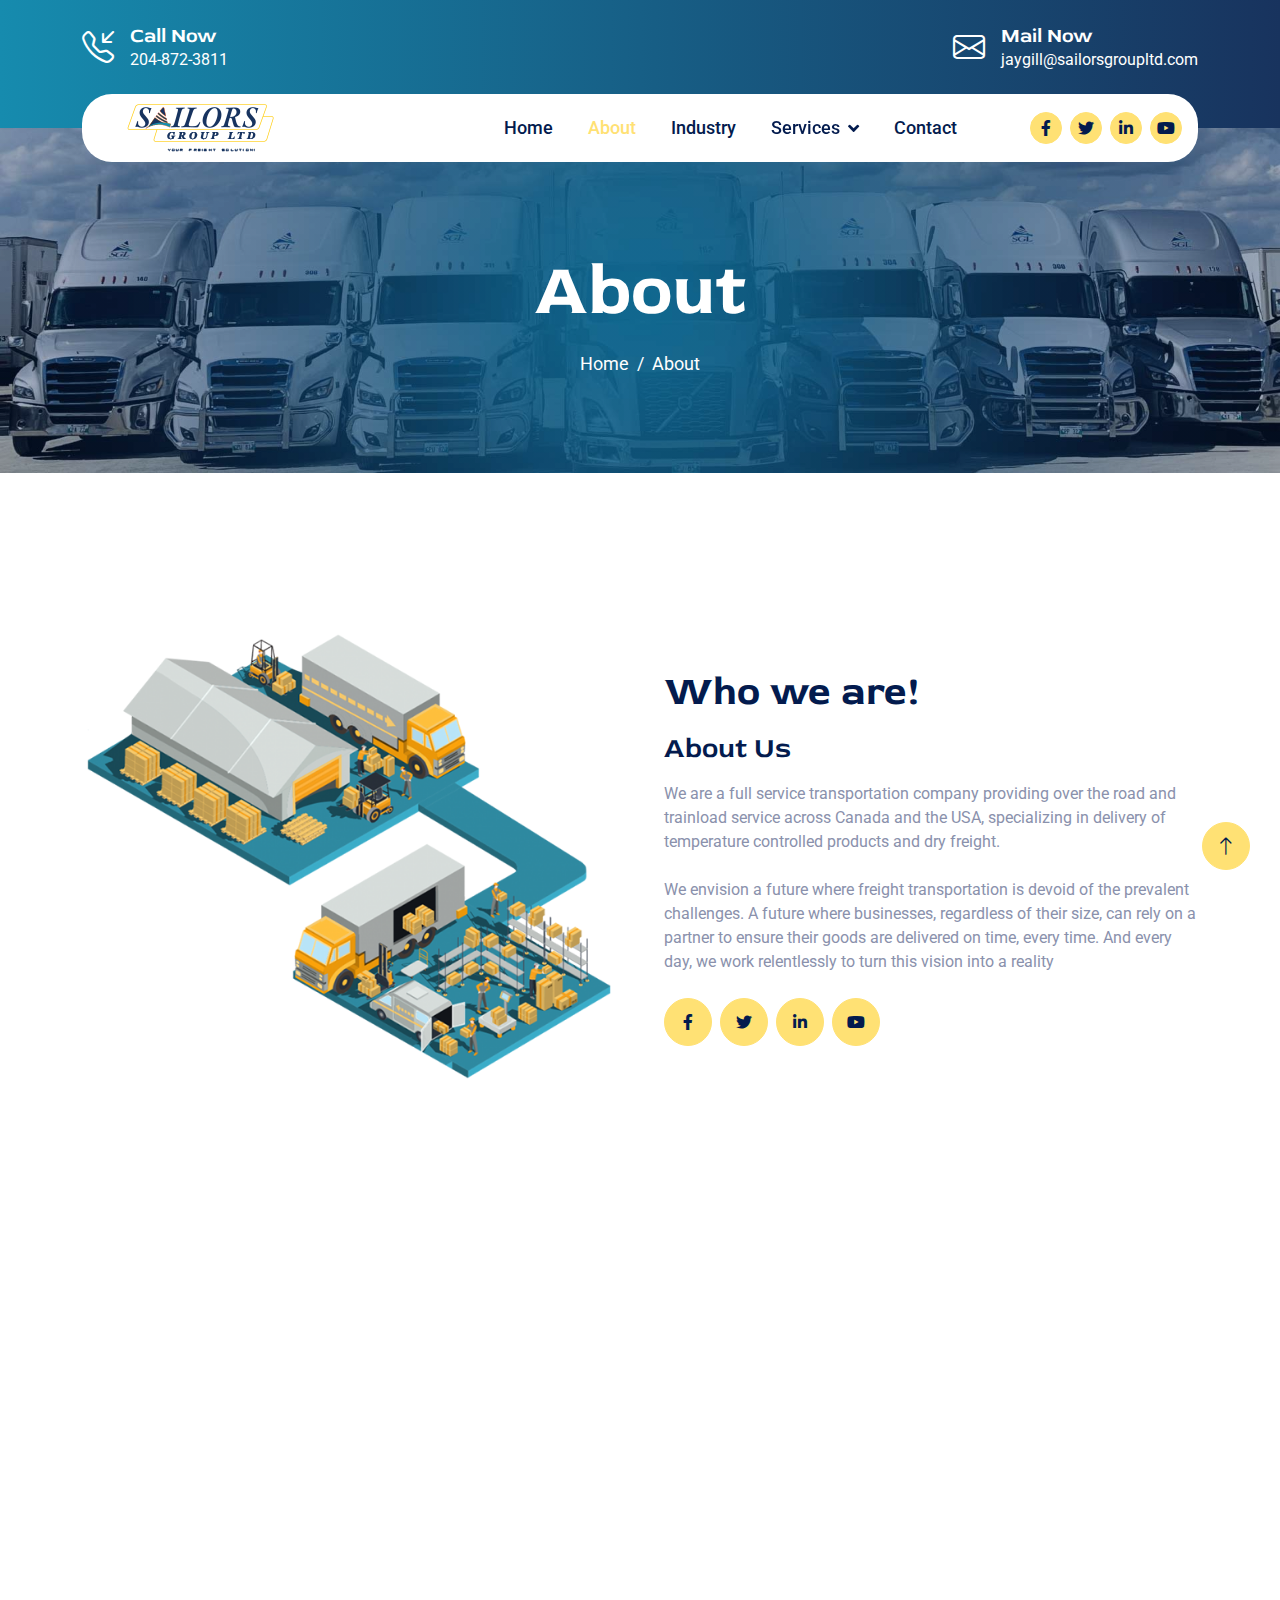
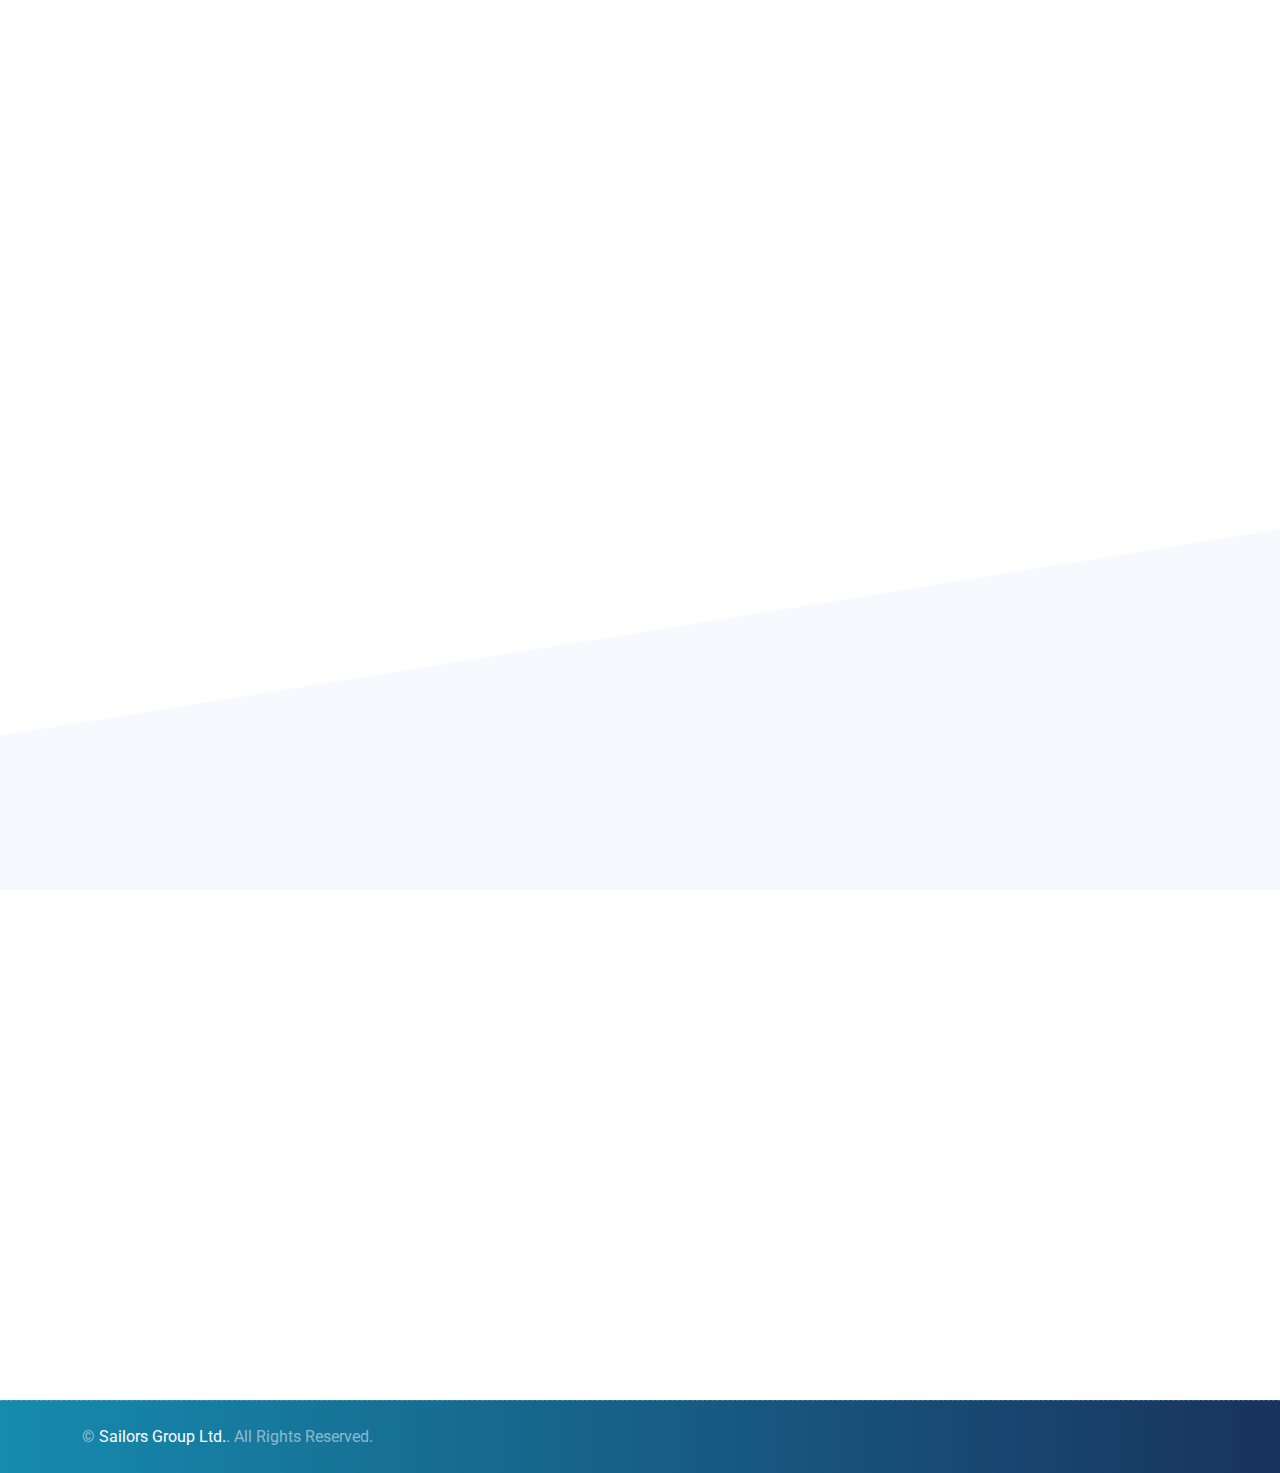
==== commit 67e40c65: "Add files via upload" ====
--- a/about.html
+++ b/about.html
@@ -45,7 +45,7 @@
  
 
      <!-- Brand Start -->
-    <div class="container-fluid bg-primary text-white pt-4 pb-5 d-none d-lg-flex">
+    <div class="container-fluid bg-grad text-white pt-4 pb-5 d-none d-lg-flex">
         <div class="container pb-2">
             <div class="d-flex align-items-center justify-content-between">
                 <div class="d-flex">
@@ -83,8 +83,8 @@
 				<img class="img" src="img/logo.png" alt="">
                 <div class="collapse navbar-collapse" id="navbarCollapse">
                     <div class="navbar-nav">
-                        <a href="index.html" class="nav-item nav-link active">Home</a>
-                        <a href="about.html" class="nav-item nav-link">About</a>
+                        <a href="index.html" class="nav-item nav-link ">Home</a>
+                        <a href="about.html" class="nav-item nav-link active">About</a>
                         <a href="industry.html" class="nav-item nav-link">Industry</a>
                         <div class="nav-item dropdown">
                             <a href="service.html" class="nav-link dropdown-toggle" data-bs-toggle="dropdown">Services</a>
@@ -142,7 +142,7 @@
                    
                     <h3 class="mb-3">About Us</h3>
                     <p class="mb-4">We are a full service transportation company providing over the road and trainload service across Canada and the USA, specializing in delivery of temperature controlled products and dry freight. </p>
-                    <p class="mb-4">In the heart of Winnipeg, 2015 marked the inception of Sailors Group Ltd. What started as a humble endeavor focusing on power-only services has metamorphosed into a full-scale transportation juggernaut in just a few years. Our journey is a testament to our commitment, passion, and the trust our clients bestow upon us.</p>
+                    <p class="mb-4">We envision a future where freight transportation is devoid of the prevalent challenges. A future where businesses, regardless of their size, can rely on a partner to ensure their goods are delivered on time, every time. And every day, we work relentlessly to turn this vision into a reality</p>
                     <div class="d-flex">
                         <a class="btn btn-lg-square btn-primary me-2" href=""><i class="fab fa-facebook-f"></i></a>
                         <a class="btn btn-lg-square btn-primary me-2" href=""><i class="fab fa-twitter"></i></a>
@@ -286,7 +286,7 @@
         <h1 class="display-6 text-center mb-4 wow fadeIn" data-wow-delay="0.3s">Anchoring Our Success</h1>
             <div class="row g-4">
                 <div class="col-lg-3 col-md-6 wow fadeInUp" data-wow-delay="0.1s">
-                    <div class="team-item">
+                    <div class="team-item ">
                        <!-- <div class="position-relative overflow-hidden">
                             <img class="img-fluid w-100" src="img/team-2.jpg" alt="">
                             <div class="team-social">
@@ -406,15 +406,13 @@
 
 
     <!-- Copyright Start -->
-    <div class="container-fluid copyright bg-dark text-white-50 py-4">
+    <div class="container-fluid copyright bg-grad text-white-50 py-4">
         <div class="container">
             <div class="row">
                 <div class="col-md-6 text-center text-md-start">
                     <p class="mb-0">&copy; <a href="#">Sailors Group Ltd.</a>. All Rights Reserved.</p>
                 </div>
-                <div class="col-md-6 text-center text-md-end">
-                    <p class="mb-0">Designed by RV Infotech</p>
-                </div>
+                
             </div>
         </div>
     </div>
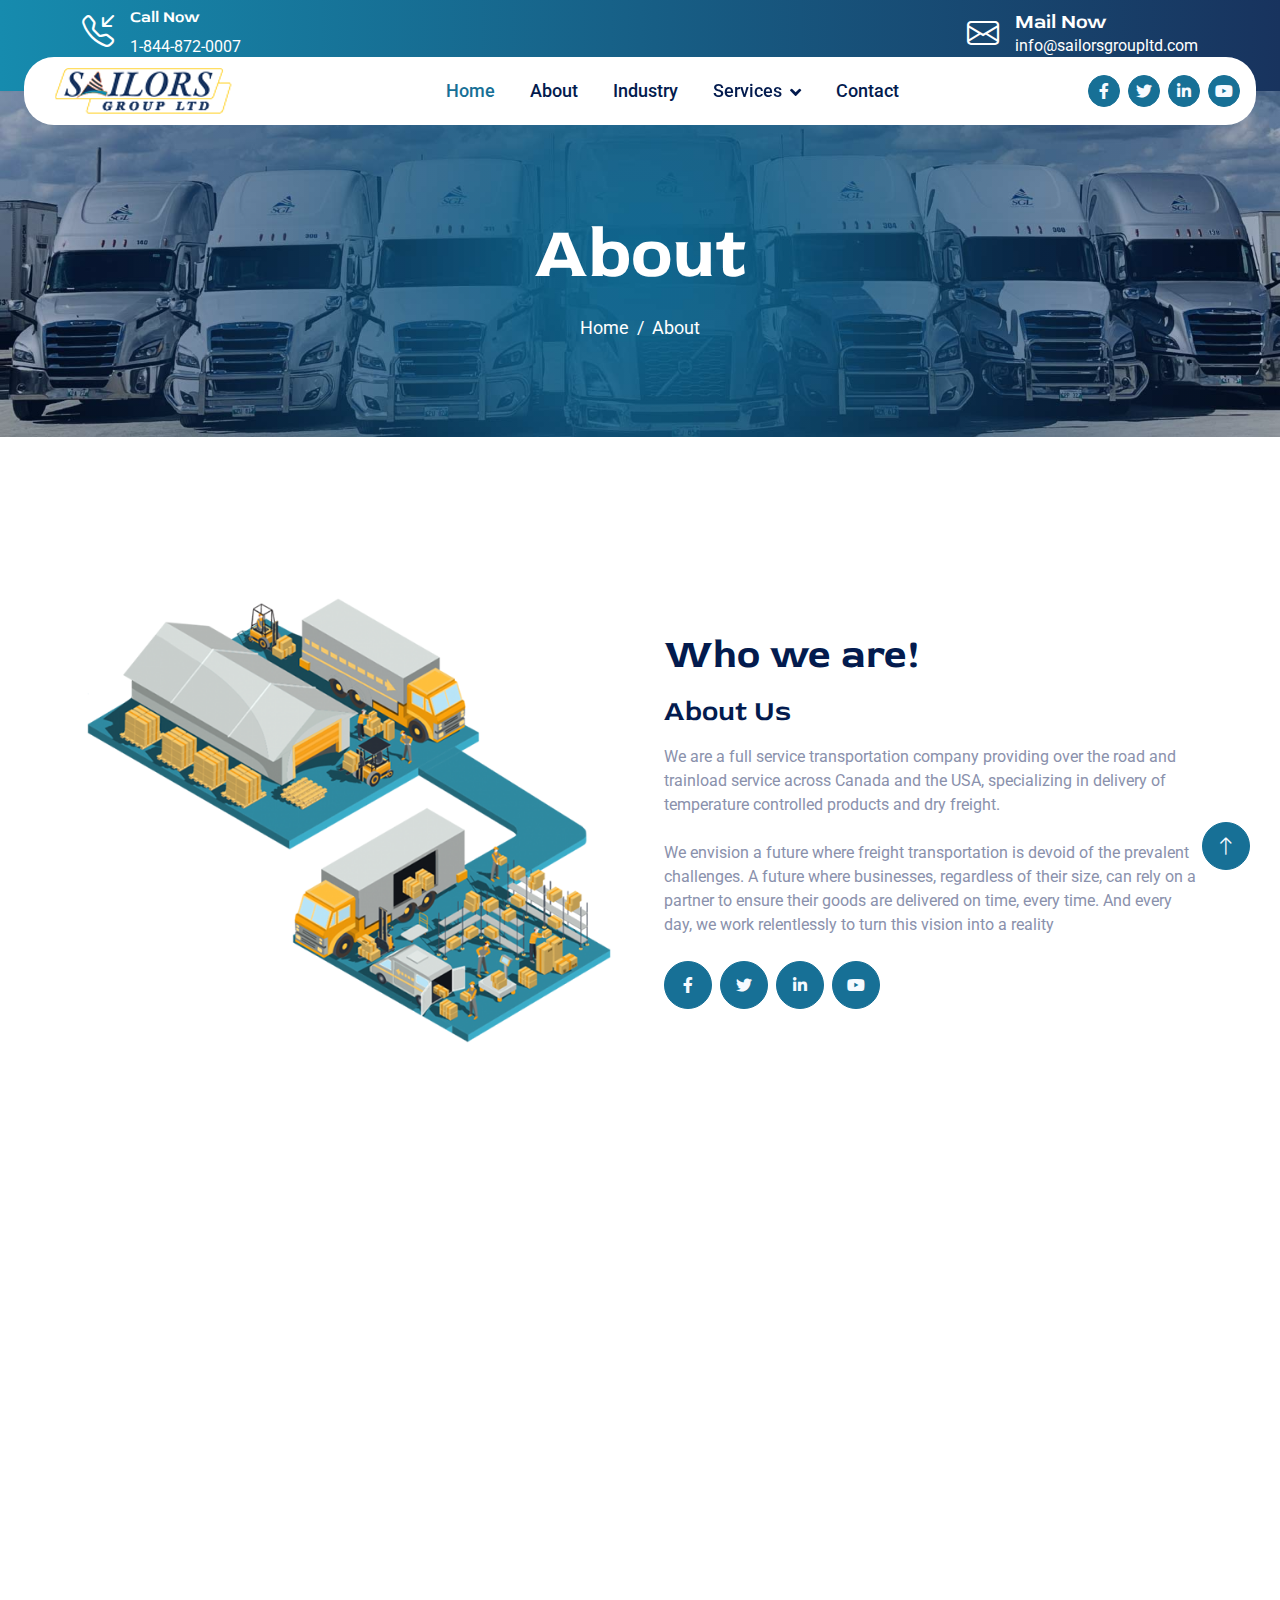
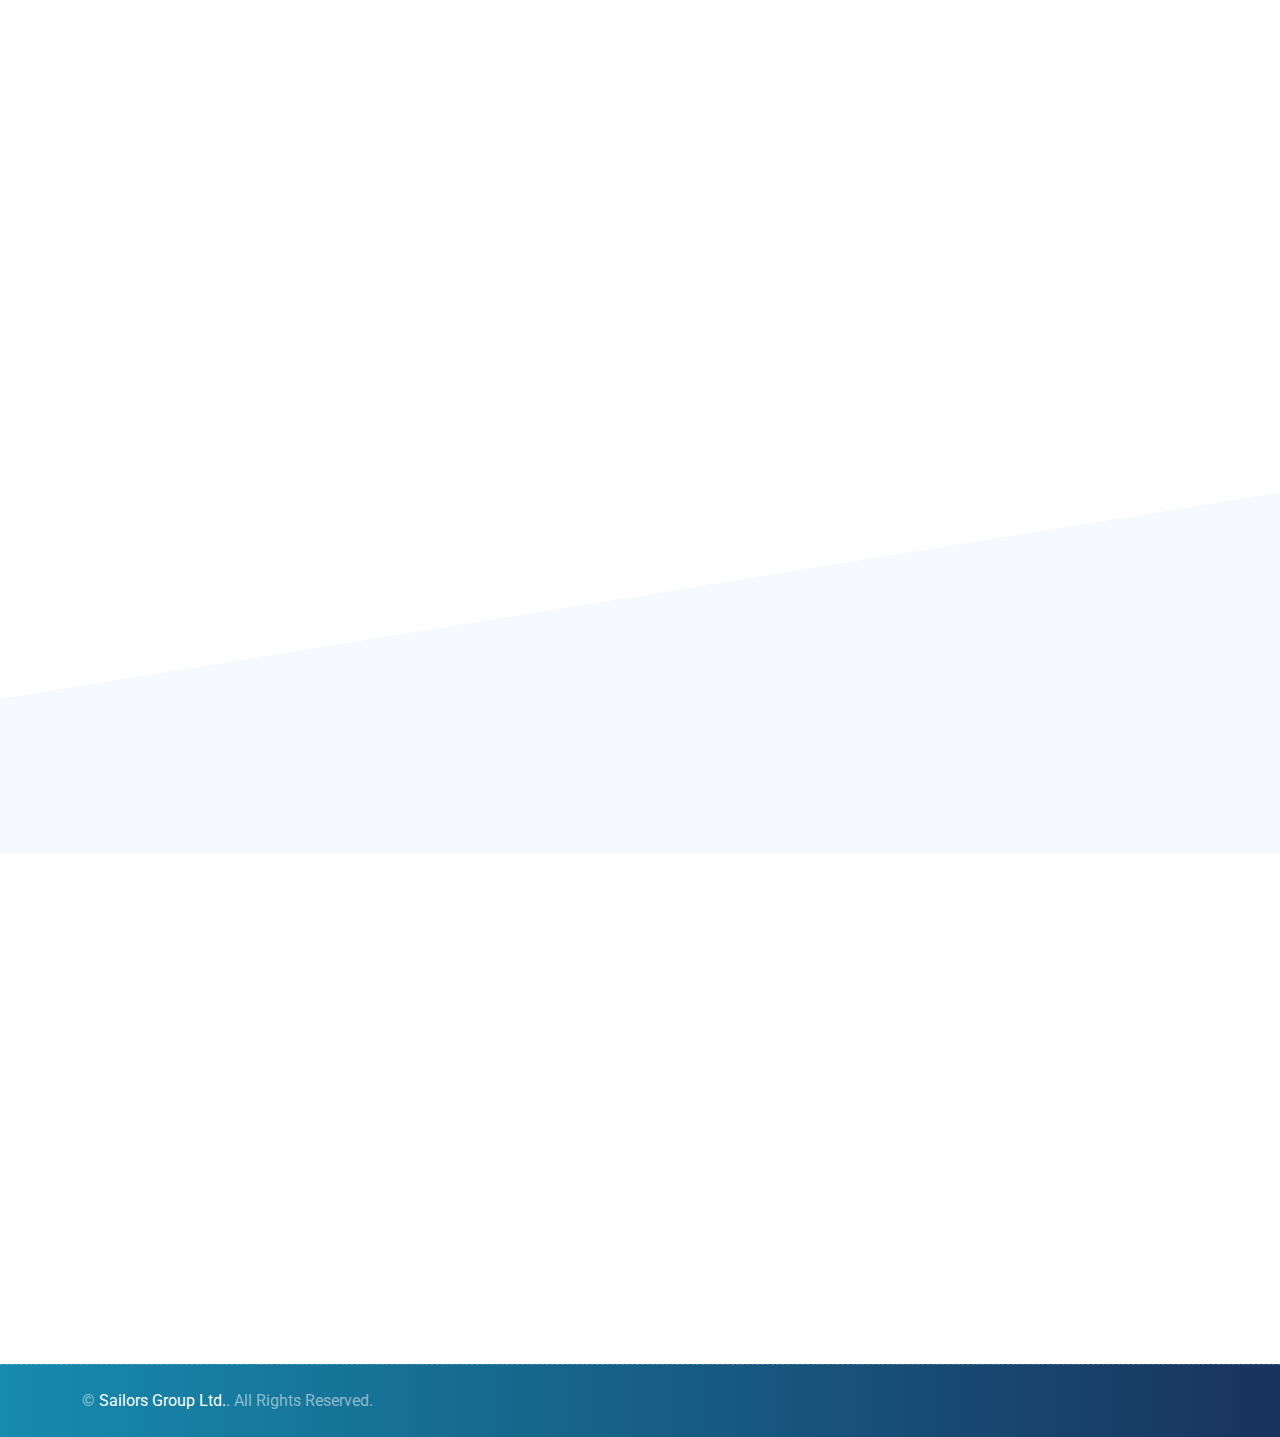
==== commit 1c2a214d: "Update about.html" ====
--- a/about.html
+++ b/about.html
@@ -45,14 +45,14 @@
  
 
      <!-- Brand Start -->
-    <div class="container-fluid bg-grad text-white pt-4 pb-5 d-none d-lg-flex">
+    <div class="container-fluid bg-grad text-white pb-4 pt-2 d-none d-lg-flex">
         <div class="container pb-2">
             <div class="d-flex align-items-center justify-content-between">
                 <div class="d-flex">
                     <i class="bi bi-telephone-inbound fs-2"></i>
                     <div class="ms-3">
-                        <h5 class="text-white mb-0">Call Now</h5>
-                        <span>204-872-3811</span>
+                        <h6 class="text-white ">Call Now</h6>
+                       <a href="tel:18448720007" style="color:white"> <span>1-844-872-0007</span></a>
                     </div>
                 </div>
 				  
@@ -60,7 +60,7 @@
                     <i class="bi bi-envelope fs-2"></i>
                     <div class="ms-3">
                         <h5 class="text-white mb-0">Mail Now</h5>
-                        <span>jaygill@sailorsgroupltd.com</span>
+                       <a href="mailto:info@sailorsgroupltd.com" style="color:white">  <span>info@sailorsgroupltd.com</span></a>
                     </div>
                 </div>
             </div>
@@ -71,11 +71,11 @@
 
     <!-- Navbar Start -->
     <div class="container-fluid sticky-top">
-        <div class="container">
+        <div class="container"  style="max-width: 100%;">
             <nav class="navbar rounded-0 navbar-expand-lg navbar-light bg-white py-lg-0 px-lg-3">
-                <a href="index.html" class="navbar-brand d-lg-none">
-                    <img class="img navbar-toggler" src="img/logo.png" alt="">
-                </a>
+              <!--  <a href="index.html" class="navbar-brand navbar-toggler">
+                    <img class="img" src="img/logo.png" alt="">
+                </a>-->
                 <button type="button" class="navbar-toggler me-0" data-bs-toggle="collapse"
                     data-bs-target="#navbarCollapse">
                     <span class="navbar-toggler-icon"></span>
@@ -83,11 +83,12 @@
 				<img class="img" src="img/logo.png" alt="">
                 <div class="collapse navbar-collapse" id="navbarCollapse">
                     <div class="navbar-nav">
-                        <a href="index.html" class="nav-item nav-link ">Home</a>
-                        <a href="about.html" class="nav-item nav-link active">About</a>
+                        <a href="index.html" class="nav-item nav-link active">Home</a>
+                        <a href="about.html" class="nav-item nav-link">About</a>
                         <a href="industry.html" class="nav-item nav-link">Industry</a>
                         <div class="nav-item dropdown">
                             <a href="service.html" class="nav-link dropdown-toggle" data-bs-toggle="dropdown">Services</a>
+                          
                             <div class="dropdown-menu bg-light m-0">
                                 <a href="cts.html" class="dropdown-item">Comprehensive Transportation Solutions</a>
                                 <a href="alc.html" class="dropdown-item">Advanced Logistics Capabilities</a>
@@ -111,7 +112,6 @@
         </div>
     </div>
     <!-- Navbar End -->
-
 
     <!-- Page Header Start -->
     <div class="container-fluid page-header py-5 mb-5 wow fadeIn" data-wow-delay="0.1s">
@@ -436,4 +436,4 @@
     <script src="js/main.js"></script>
 </body>
 
-</html>+</html>
--- a/css/style.css
+++ b/css/style.css
@@ -36,7 +36,7 @@
 
 .btn-primary,
 .btn-outline-primary:hover {
-    color: var(--bs-dark);
+    color: var(--bs-light);
 }
 
 .btn-secondary,
@@ -122,7 +122,7 @@
 
 .navbar .navbar-nav .nav-link:hover,
 .navbar .navbar-nav .nav-link.active {
-    color: var(--bs-logoyellow);
+    color: var(--bs-lightblue);
 }
 
 .navbar .dropdown-toggle::after {
@@ -560,7 +560,7 @@
 /*** Footer ***/
 .footer {
     background: linear-gradient(rgba(3, 27, 78, .3), rgba(3, 27, 78, .3)), url(../img/footer2.jpg) center center no-repeat;
-    background-size: contain;
+    background-size: cover;
 }
 
 @media (min-width: 992px) {
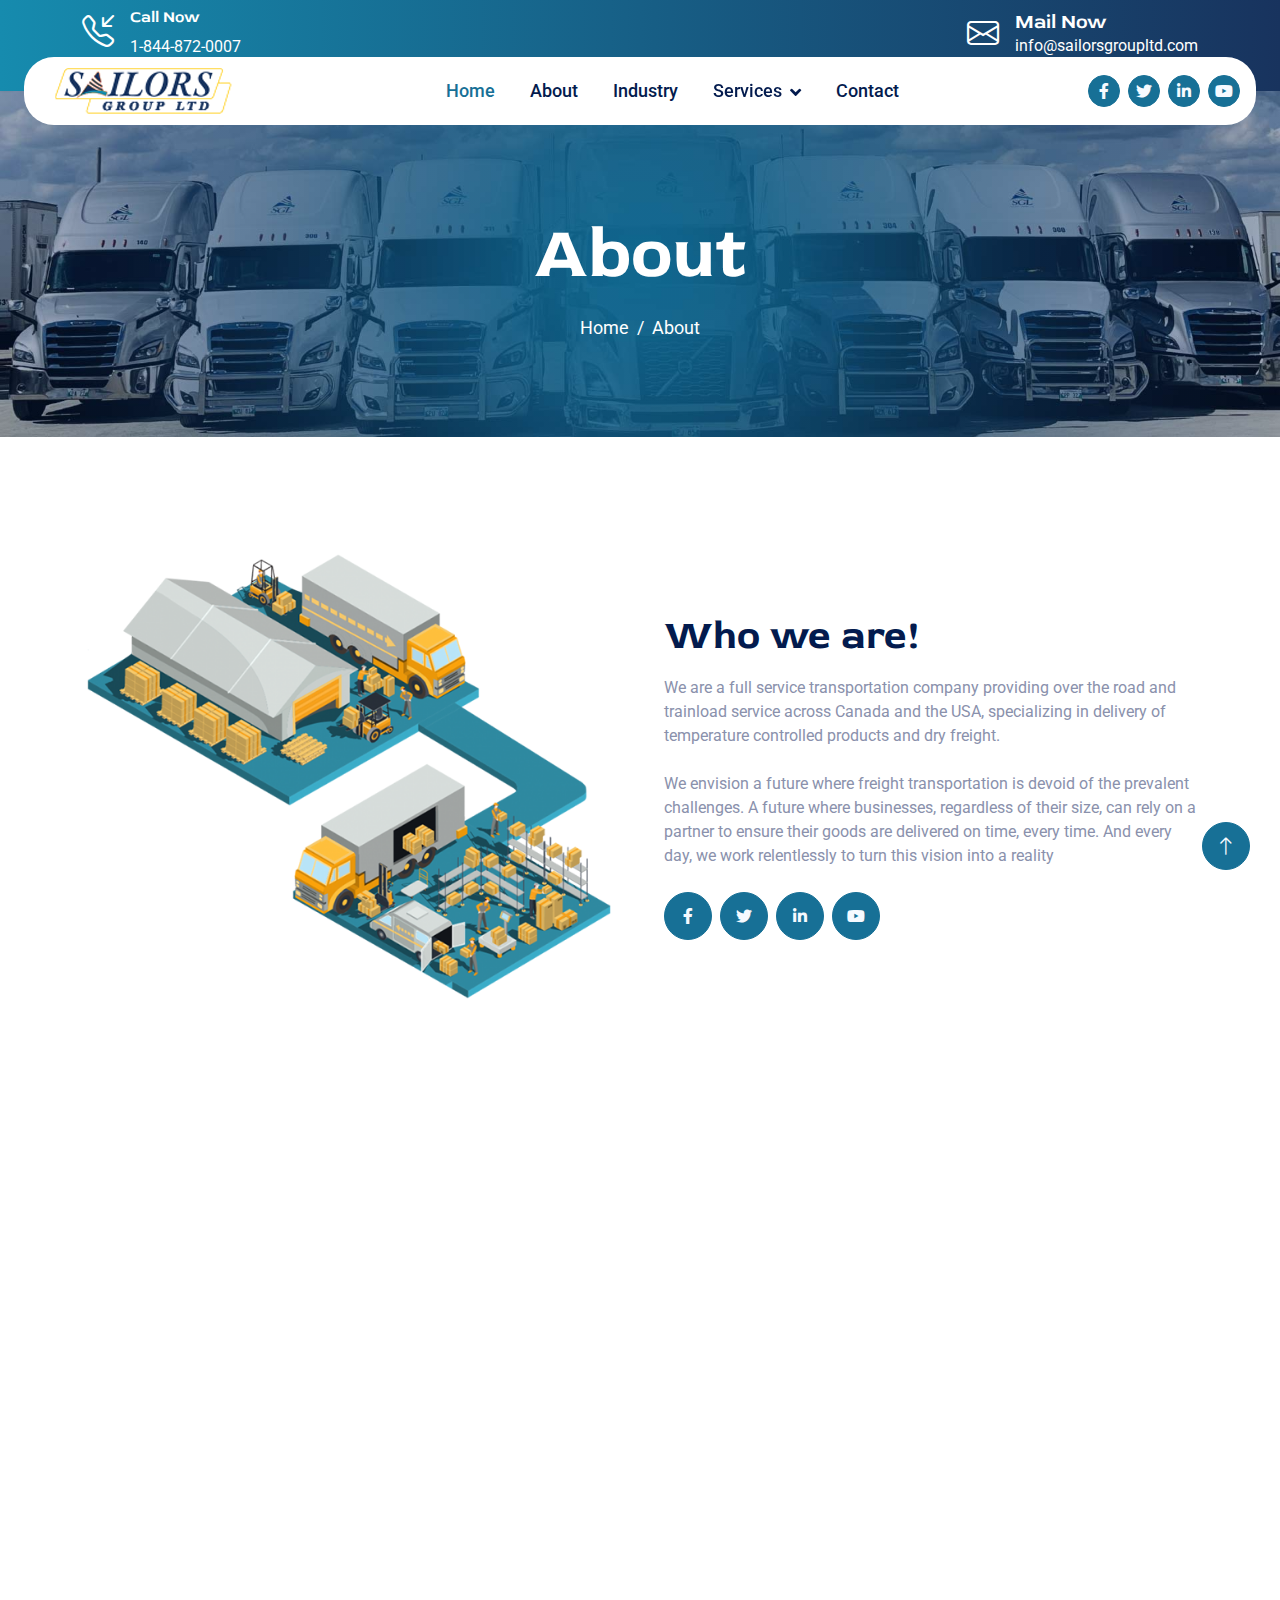
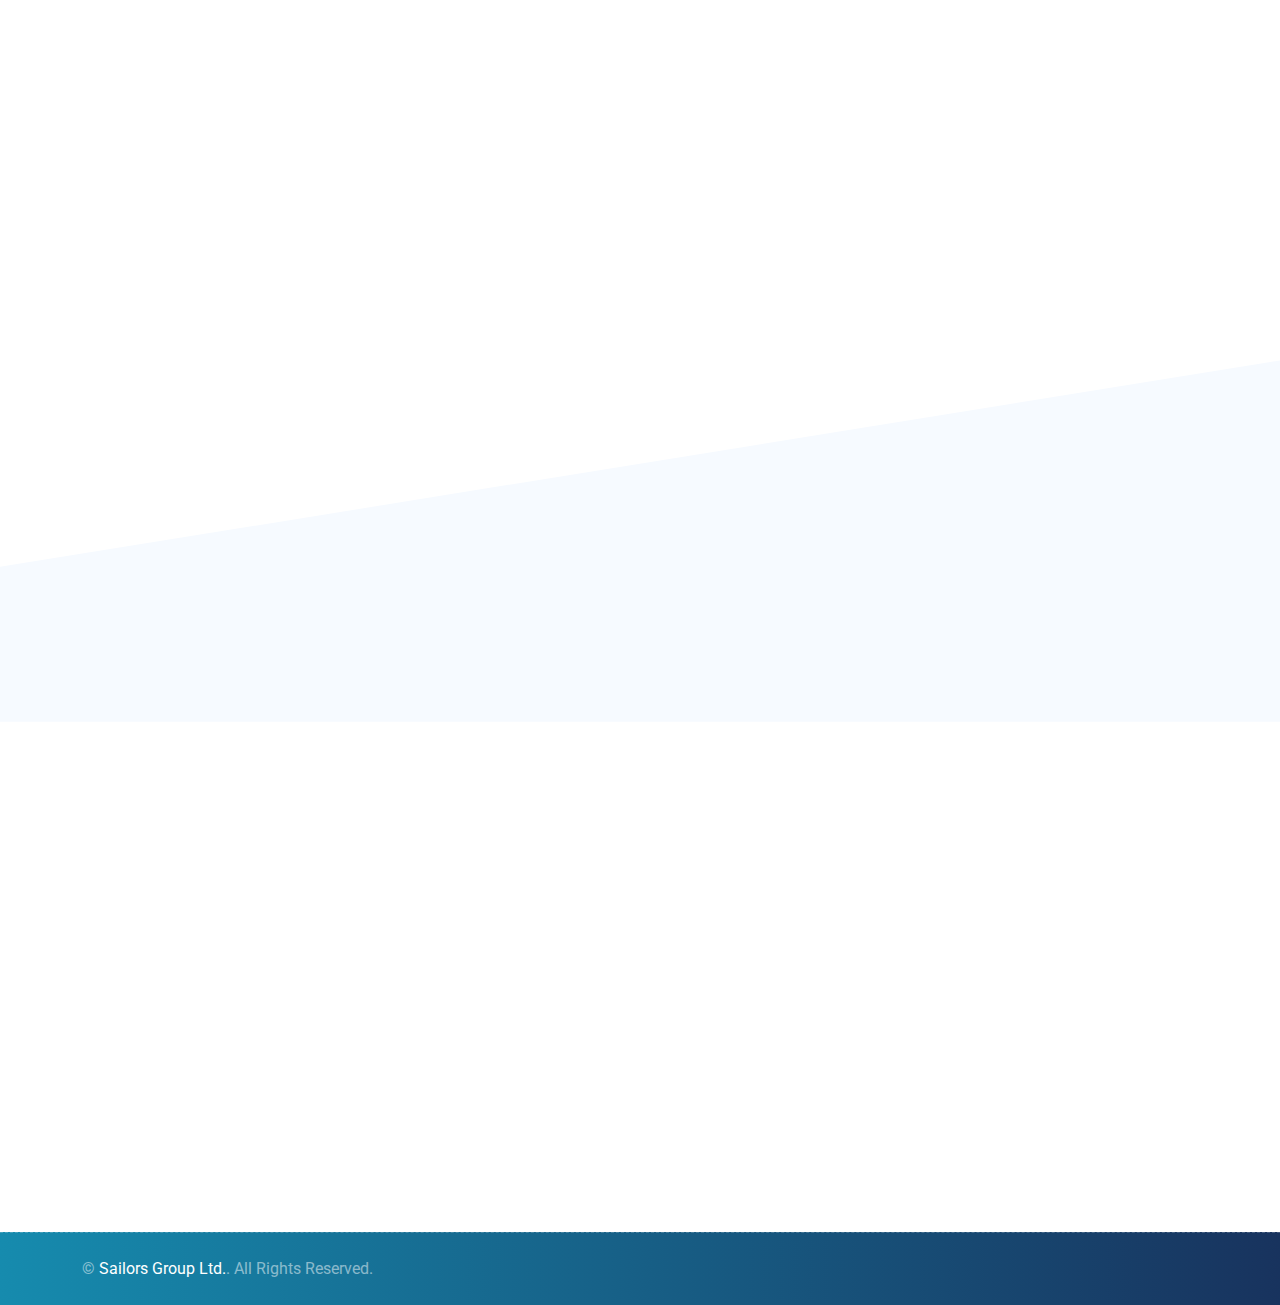
==== commit 43fa0209: "Update about.html" ====
--- a/about.html
+++ b/about.html
@@ -130,17 +130,14 @@
 
     
     <!-- About Start -->
-    <div class="container-fluid py-5">
+    <div class="container-fluid py-1">
         <div class="container">
-            <div class="row g-5 align-items-center mb-5">
+            <div class="row g-5 align-items-center mb-1">
                 <div class="col-md-6 wow fadeIn" data-wow-delay="0.3s">
                     <img class="img-fluid rounded w-100" src="img/team-1.png" alt="">
                 </div>
                 <div class="col-md-6 wow fadeIn" data-wow-delay="0.5s">
                     <h1 class="display-6 mb-3">Who we are!</h1>
-                   
-                   
-                    <h3 class="mb-3">About Us</h3>
                     <p class="mb-4">We are a full service transportation company providing over the road and trainload service across Canada and the USA, specializing in delivery of temperature controlled products and dry freight. </p>
                     <p class="mb-4">We envision a future where freight transportation is devoid of the prevalent challenges. A future where businesses, regardless of their size, can rely on a partner to ensure their goods are delivered on time, every time. And every day, we work relentlessly to turn this vision into a reality</p>
                     <div class="d-flex">
